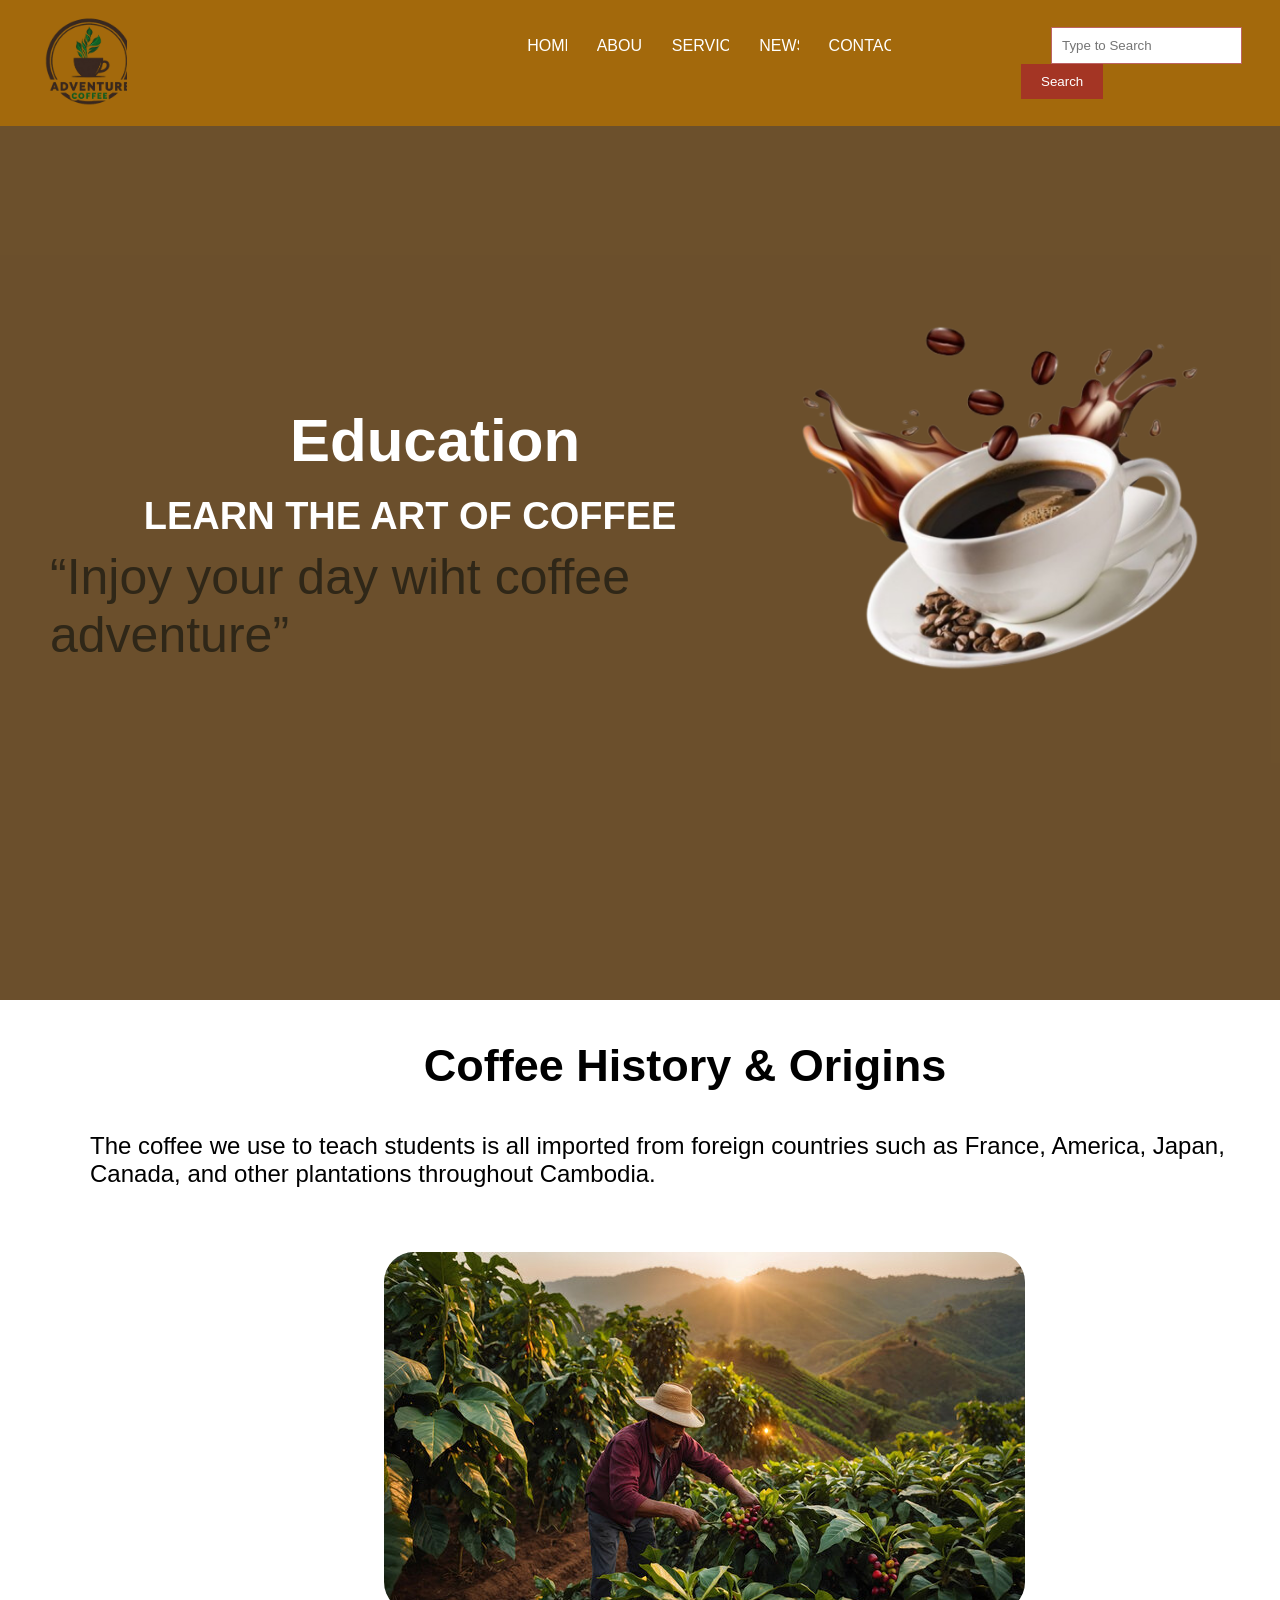
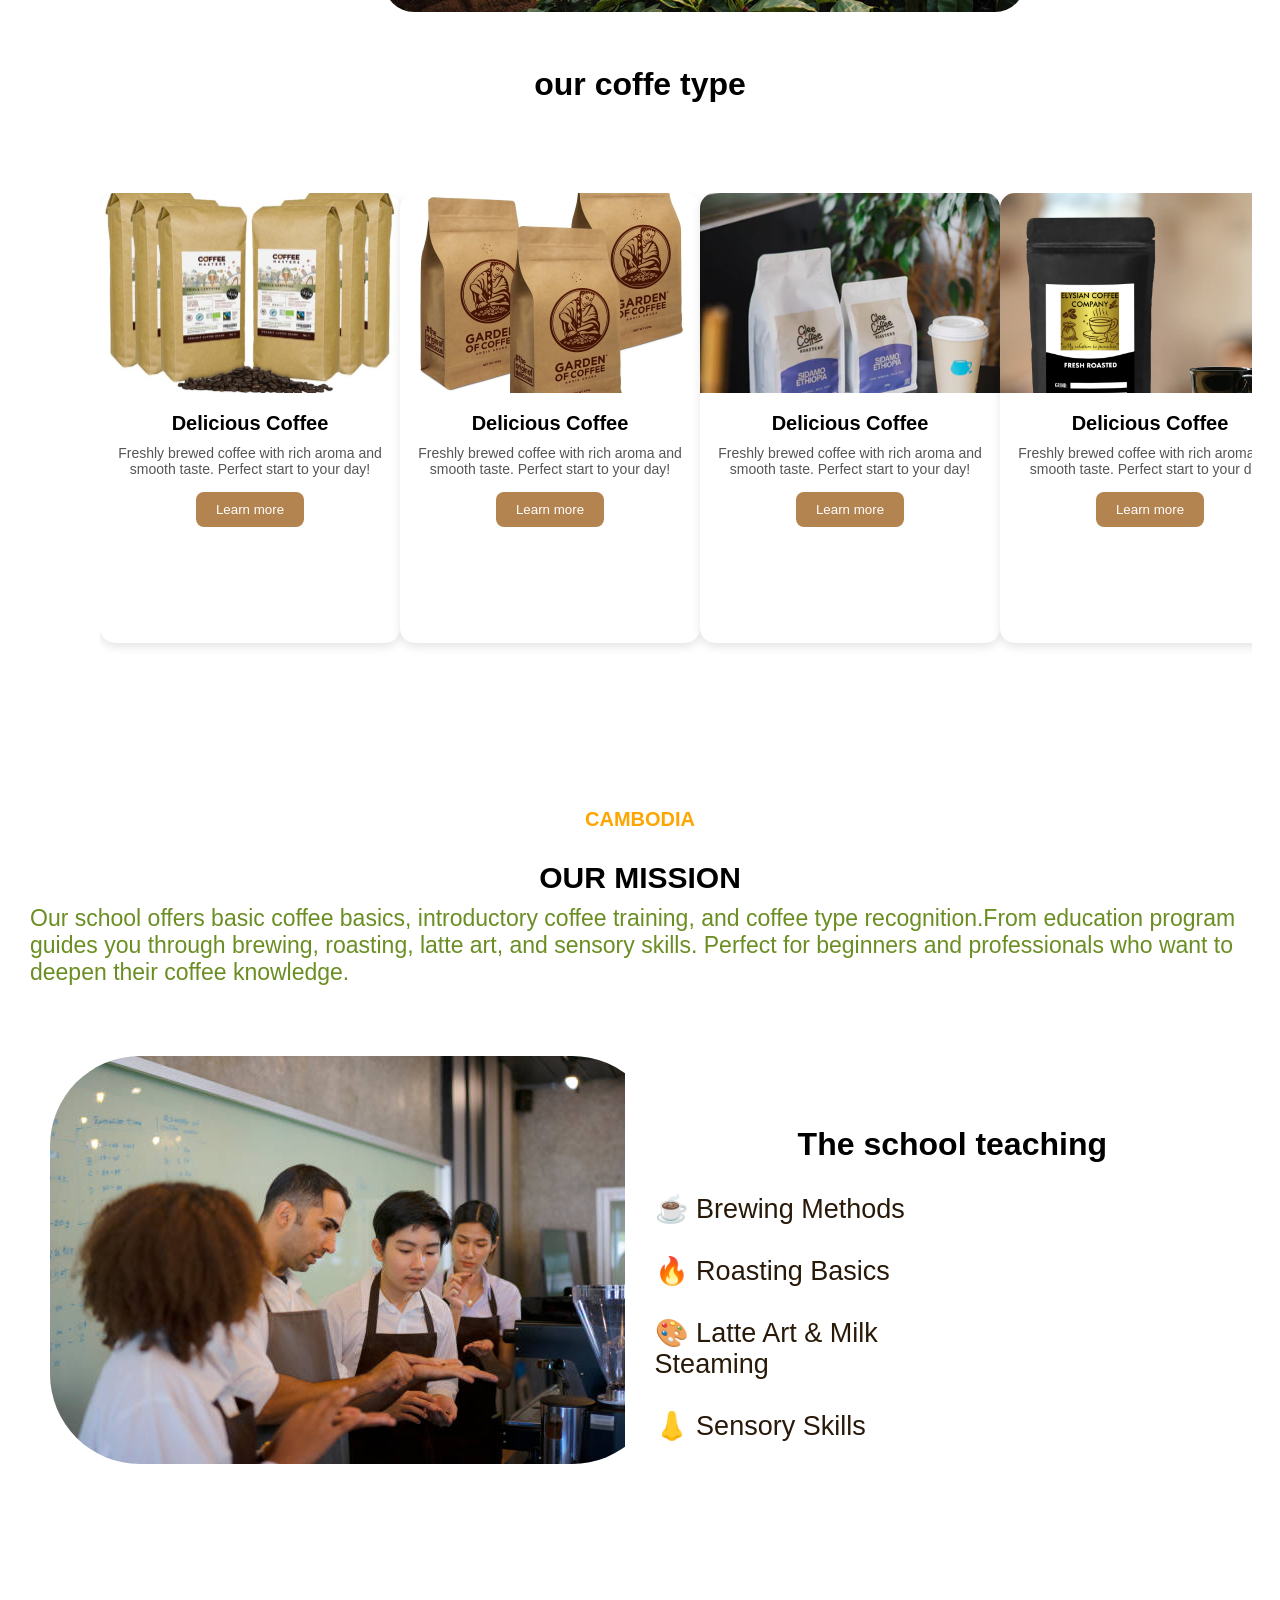
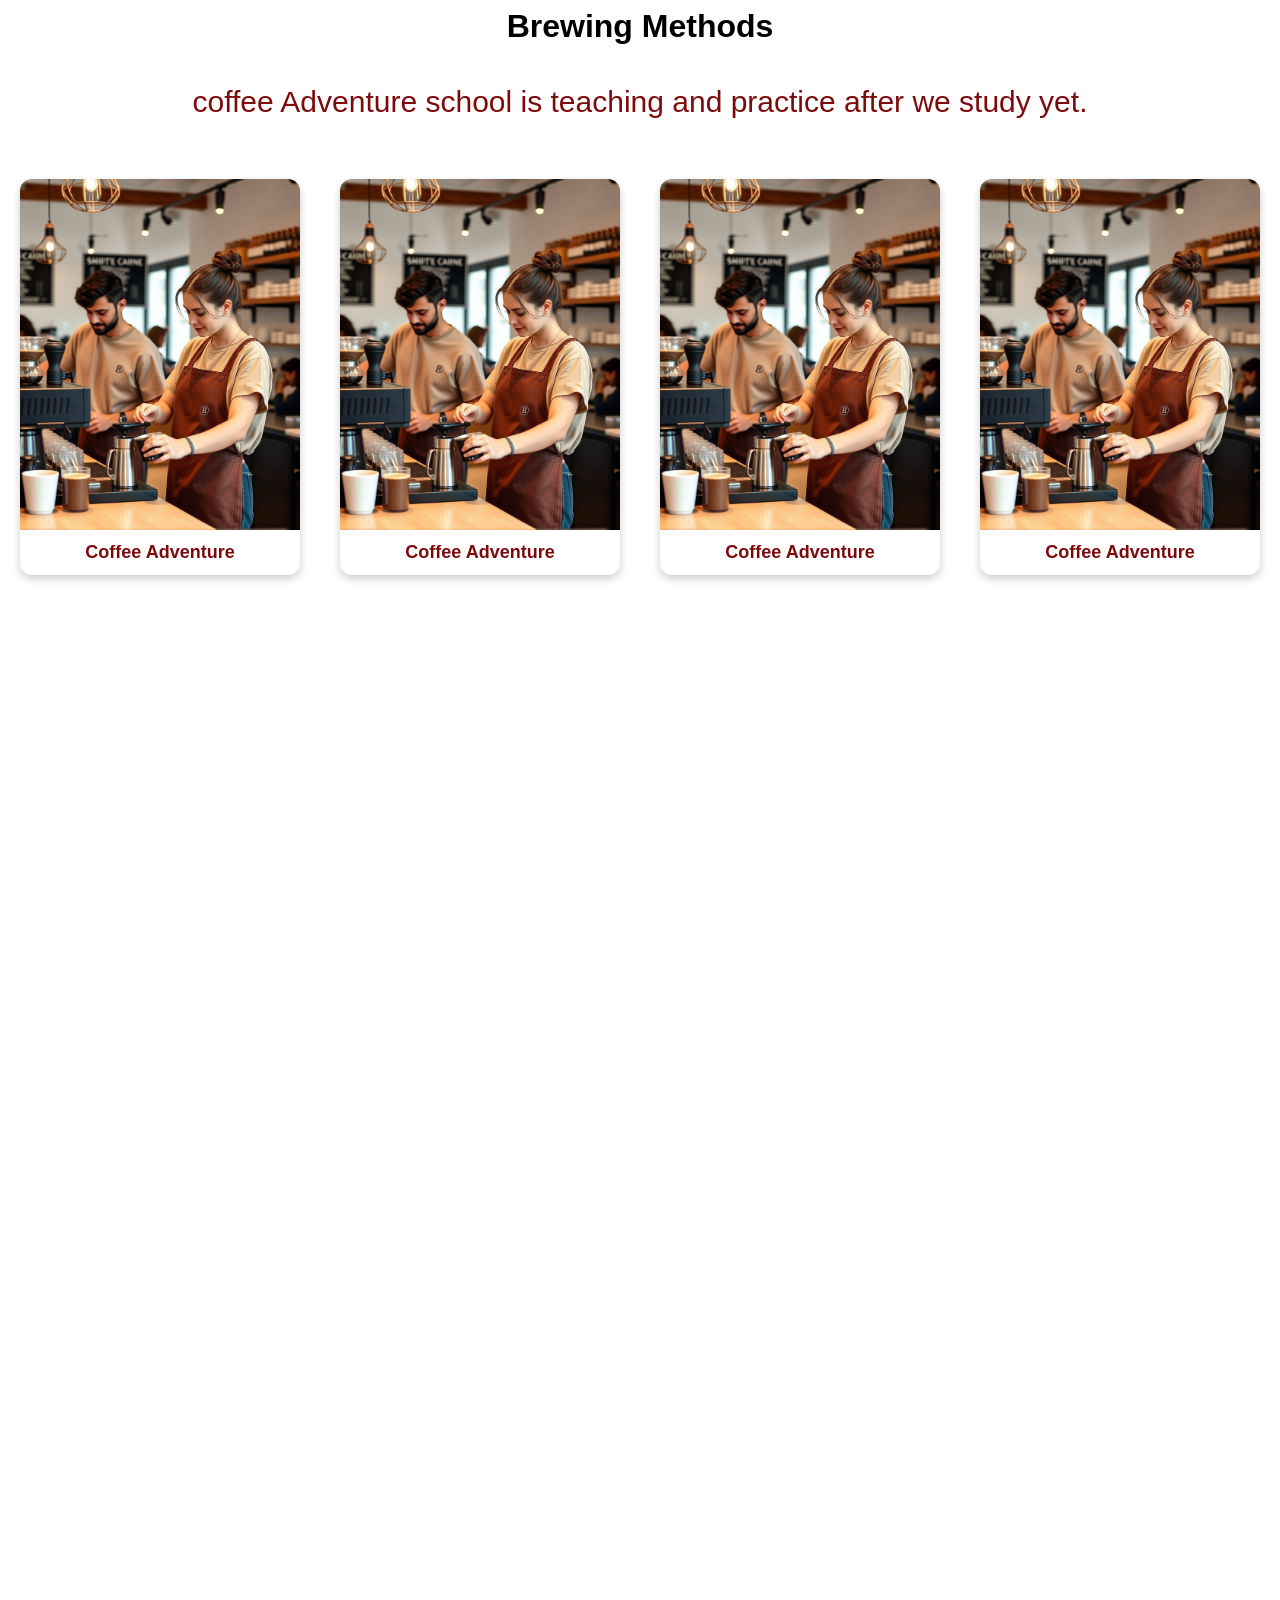
==== about.html @ 0725e634 "hello" ====
<!DOCTYPE html>
<html lang="en">

<head>
    <meta charset="UTF-8">
    <meta name="viewport" content="width=device-width, initial-scale=1.0">
    <title>About</title>
    <link rel="stylesheet" href="./css/about.css">
</head>

<body>
    <div class="head-container">
        <div class="head-one">
            <img src="./img/download (2).png" alt="TecLast Logo">
        </div>
        <div class="head-two">
            <div class="a">
                <a href="/index.html">HOME</a>
                <a href="/about.html">ABOUT</a>
                <a href="/service.html">SERVICE</a>
                <a href="/suport.html">NEWS</a>
                <a href="/about-us.html">CONTACT</a>

            </div>
            <div class="all">
                <div class="search">
                    <input type="text" placeholder="Type to Search">
                    <button>Search</button>
                </div>
            </div>
        </div>

        <div class="head-three">
            <i class='bx bx-search'></i>
        </div>
    </div>
    <div class="action-section">

        <div class="cation-text">
            <div class="text">

                <h1>Education</h1>
                <h2>Learn the Art of Coffee</h2>
            </div>
            <p>
                <q>Injoy your day wiht coffee adventure</q>
            </p>

        </div>
        <div class="img">
            <img src="./img/about.tmg/image.png" alt="Coffee Education">
        </div>
    </div>
    <div class="read">

        <div class="section">

            <div class="ttt">
                <h1>Coffee History & Origins</h1>

                <p>The coffee we use to teach students is all imported from foreign countries such as France, America,
                    Japan, Canada, and other plantations throughout Cambodia.</p>
            </div>

        </div>

        <div class="impact-bo">
            <img src="./img/about.tmg/image copy.png" alt="Salary">

        </div>
    </div>
    <div class="man">

        <h1> our coffe type</h1>
    </div>
    <div class="all-card">
        <div class="card">
            <img src="./img/about.tmg/image copy 4.png" alt="Coffee Cup">
            <h2>Delicious Coffee</h2>
            <p>Freshly brewed coffee with rich aroma and smooth taste. Perfect start to your day!</p>
            <button>Learn more</button>
        </div>
        <div class="card">
            <img src="./img/about.tmg/image copy 3.png" alt="Coffee Cup">
            <h2>Delicious Coffee</h2>
            <p>Freshly brewed coffee with rich aroma and smooth taste. Perfect start to your day!</p>
            <button>Learn more</button>
        </div>
        <div class="card">
            <img src="./img/about.tmg/image copy 5.png" alt="Coffee Cup">
            <h2>Delicious Coffee</h2>
            <p>Freshly brewed coffee with rich aroma and smooth taste. Perfect start to your day!</p>
            <button>Learn more</button>
        </div>
        <div class="card">
            <img src="./img/about.tmg/image copy 6.png" alt="Coffee Cup">
            <h2>Delicious Coffee</h2>
            <p>Freshly brewed coffee with rich aroma and smooth taste. Perfect start to your day!</p>
            <button>Learn more</button>
        </div>
    </div>

    <div class="education-text">

        <div class="control">

            <h4>Cambodia</h4>
            <h2> Our mission</h2>
            <p>
                Our school offers basic coffee basics, introductory coffee training, and coffee type recognition.From
                education program guides you through
                brewing, roasting, latte art, and sensory skills. Perfect for beginners
                and professionals who want to deepen their coffee knowledge.
            </p>
            <div class="all-text">
                <div class="control-pic">

                    <img src="./img/about.tmg/image copy 7.png" alt="">
                </div>
                <div class="text-lef">
                    <h1 style="color: black;">The school teaching</h1>
                    <div class="text-2">
                        <p>☕ Brewing Methods</p>
                        <p>🔥 Roasting Basics</p>
                        <p>🎨 Latte Art & Milk Steaming</p>
                        <p>👃 Sensory Skills</p>
                    </div>
                </div>

            </div>

        </div>
    </div>
    <div class="womean">

        <h1> Brewing Methods</h1>
        <p>coffee Adventure school is teaching and practice after we study yet.</p>
    </div>
    <div class="ct">

        <div class="no  ">
            <img src="/img/coffee.jpg" alt="Coffee">
            <div class="no-title">Coffee Adventure</div>
        </div>
        <div class="no  ">
            <img src="/img/coffee.jpg" alt="Coffee">
            <div class="no-title">Coffee Adventure</div>
        </div>
        <div class="no  ">
            <img src="/img/coffee.jpg" alt="Coffee">
            <div class="no-title">Coffee Adventure</div>
        </div>
        <div class="no  ">
            <img src="/img/coffee.jpg" alt="Coffee">
            <div class="no-title">Coffee Adventure</div>
        </div>
    </div>


</body>

</html>
---- css/about.css ----
* {
    margin: 0;
    padding: 0;
    font-family: Arial, Helvetica, sans-serif;
    overflow-x: hidden;
}


.search {
    /* display: flex;
    justify-content: flex-end; */
    margin-left: 100px;


}

.search input {
    padding: 10px;
    margin-left: 30px;
    border: 1px solid rgba(165, 42, 42, 0.726);
    /* outline: none; */

}

.search button {
    background: rgba(165, 42, 42, 0.815);
    border: none;
    padding: 10px 20px;
    cursor: pointer;
    color: white;

}


body {
    height: 600vh;
    color: #fff;
}

.head-container {
    background-color: rgba(168, 108, 10, 0.918);
    height: 14vh;
    width: 100%;
    display: flex;
    justify-content: space-between;
    align-items: center;
    flex-direction: row;
    position: fixed;
    z-index: 1;
}

.head-one img {
    height: 90px;
    margin-left: 40px;
}

.head-two {
    /* margin-right: 200px; */
    display: flex;
    justify-content: center;

}

.a {
    display: flex;
    justify-content: center;
    margin-top: 10px;
    margin-left: 400px;


}

.head-two a {
    text-decoration: none;
    margin-right: 30px;
    color: white;
    font-size: 16px;
    display: flex;

}

.action-section {
    display: flex;
    align-items: center;
    /* justify-content: space-between; */
    padding: 50px;
    /* gap: 10px; */
    background: #55350cdd;
    height: 100vh;
}



.cation-text h2 {
    /* color: wheat; */
    text-transform: uppercase;
    margin-bottom: 10px;
    font-size: 38px;


}

.cation-text p q {
    color: rgb(47, 39, 24);
    /* text-transform: uppercase; */
    margin-bottom: 10px;
    font-size: 25px;
    margin-top: 25px;
    font-style: initial;
    font-size: 50px;

}

.img img {
    width: 100%;
    /* height: 80%; */
    margin-right: 50%;
}

.text h1 {
    margin-bottom: 20px;
    margin-left: 50px;
    font-size: 40px;
    display: flex;
    justify-content: center;
    font-size: 60px;
    color: white;
}

.text h2 {
    display: flex;
    justify-content: center;

}

.section h1 {
    /* color: black; */
    margin-left: 590px;
    margin-top: 39px;

}

.ttt p {
    color: black;
    margin-top: 40px;
    font-size: 24px;
    margin-left: 90px;
}

.ttt h1 {
    background-color: bl;
    margin-top: 40px;
    font-size: 45px;
    margin-left: 90px;
}

.man h1 {
    /* color: black; */
    display: flex;
    justify-content: center;
    margin-top: 50px;

}

.all-card {
    font-family: Arial, sans-serif;
    width: 90%;
    display: grid;
    grid-template-columns: repeat(4, 1fr);
    height: 65vh;
    margin: 0;
    /* background-color: #281908; */
    margin-left: 100px;
    margin-top: 90px;
}

.card {
    background: #fff;
    width: 300px;
    height: 50vh;
    border-radius: 15px;
    box-shadow: 0 4px 10px rgba(0, 0, 0, 0.1);
    overflow: hidden;
    text-align: center;
    transition: 0.3s;


}

.card h2 {

    color: black;
}

.card:hover {
    transform: translateY(-5px);
    box-shadow: 0 8px 20px rgba(0, 0, 0, 0.2);
}

.card img {
    width: 100%;
    height: 200px;
    object-fit: cover;
}

.card h2 {
    margin: 15px 0 10px;
    font-size: 20px;
}

.card p {
    color: #555;
    padding: 0 15px 15px;
    font-size: 14px;
}

.card button {
    background: #b38350;
    color: white;
    border: none;
    padding: 10px 20px;
    margin-bottom: 20px;
    border-radius: 8px;
    cursor: pointer;

}

.card button:hover {
    background: #8a6238;
}

.impact-bo img {
    margin-left: 30%;
    margin-top: 5%;
    border-radius: 30px;

}

.impact-bo img:hover {
    transform: translateY(-2px);
    box-shadow: 0 8px 20px rgba(0, 0, 0, 0.2);

}

.education-text p {
    /* max-width: 500px; */
    color: olivedrab;
    font-size: 23px;
    margin-left: 30px;
}

.education-text h4 {
    color: orange;
    text-transform: uppercase;
    margin-bottom: 10px;
    display: flex;
    justify-content: center;
    font-size: 20px;
    margin-top: 30px;
}

.education-text h2 {
    color: black;
    text-transform: uppercase;
    margin-bottom: 10px;
    display: flex;
    justify-content: center;
    font-size: 30px;
    margin-top: 30px;
}

.text-2 p {
    color: #281908;
    font-size: 40px;

}

.plus h1 {
    color: black;
    display: flex;
    justify-content: center;
    padding: 40px;
}

.control-pic img {
    margin-left: 2%;
}

.text-main {
    font-size: 20px;
    color: #333;
    margin-left: 25px;
    padding: 2px;
    display: flex;
    justify-content: center;
    font-size: 23px;
}

.all-text {
    display: flex;
    justify-content: space-between;
    margin-top: 70px;

}

.text-2 p {
    margin-right: 20pc;
    margin-top: 30px;
    font-size: 27px;
}

.control-pic img {
    border-radius: 90px;
    margin-left: 50px;
}

/* #pic-card */
.ct{
    display: flex;
    justify-content: center;
    margin-top: 40px;
}



.womean,h1 {
    color: black;
    margin-top: 70px;
    display: flex;
    justify-content: center;

}
.womean {
    color: black;
    margin-top: 70px;
    display: flex;
    flex-direction: column;
    align-items: center;

}
.womean p {
    font-size: 30px;
    color: #7e0b0b;
    margin-top: 40px;
}

.no {
    width: 290px;
    border-radius: 12px;
    overflow: hidden;
    box-shadow: 0 4px 8px rgba(0, 0, 0, 0.2);
    text-align: center;
    background: #fff;
    margin: 20px;
}

.no img {
    width: 100%;
    height: auto;
    display: block;
}

.no-title {
    padding: 12px;
    font-size: 18px;
    font-weight: bold;
    color: #7e0b0b;
}
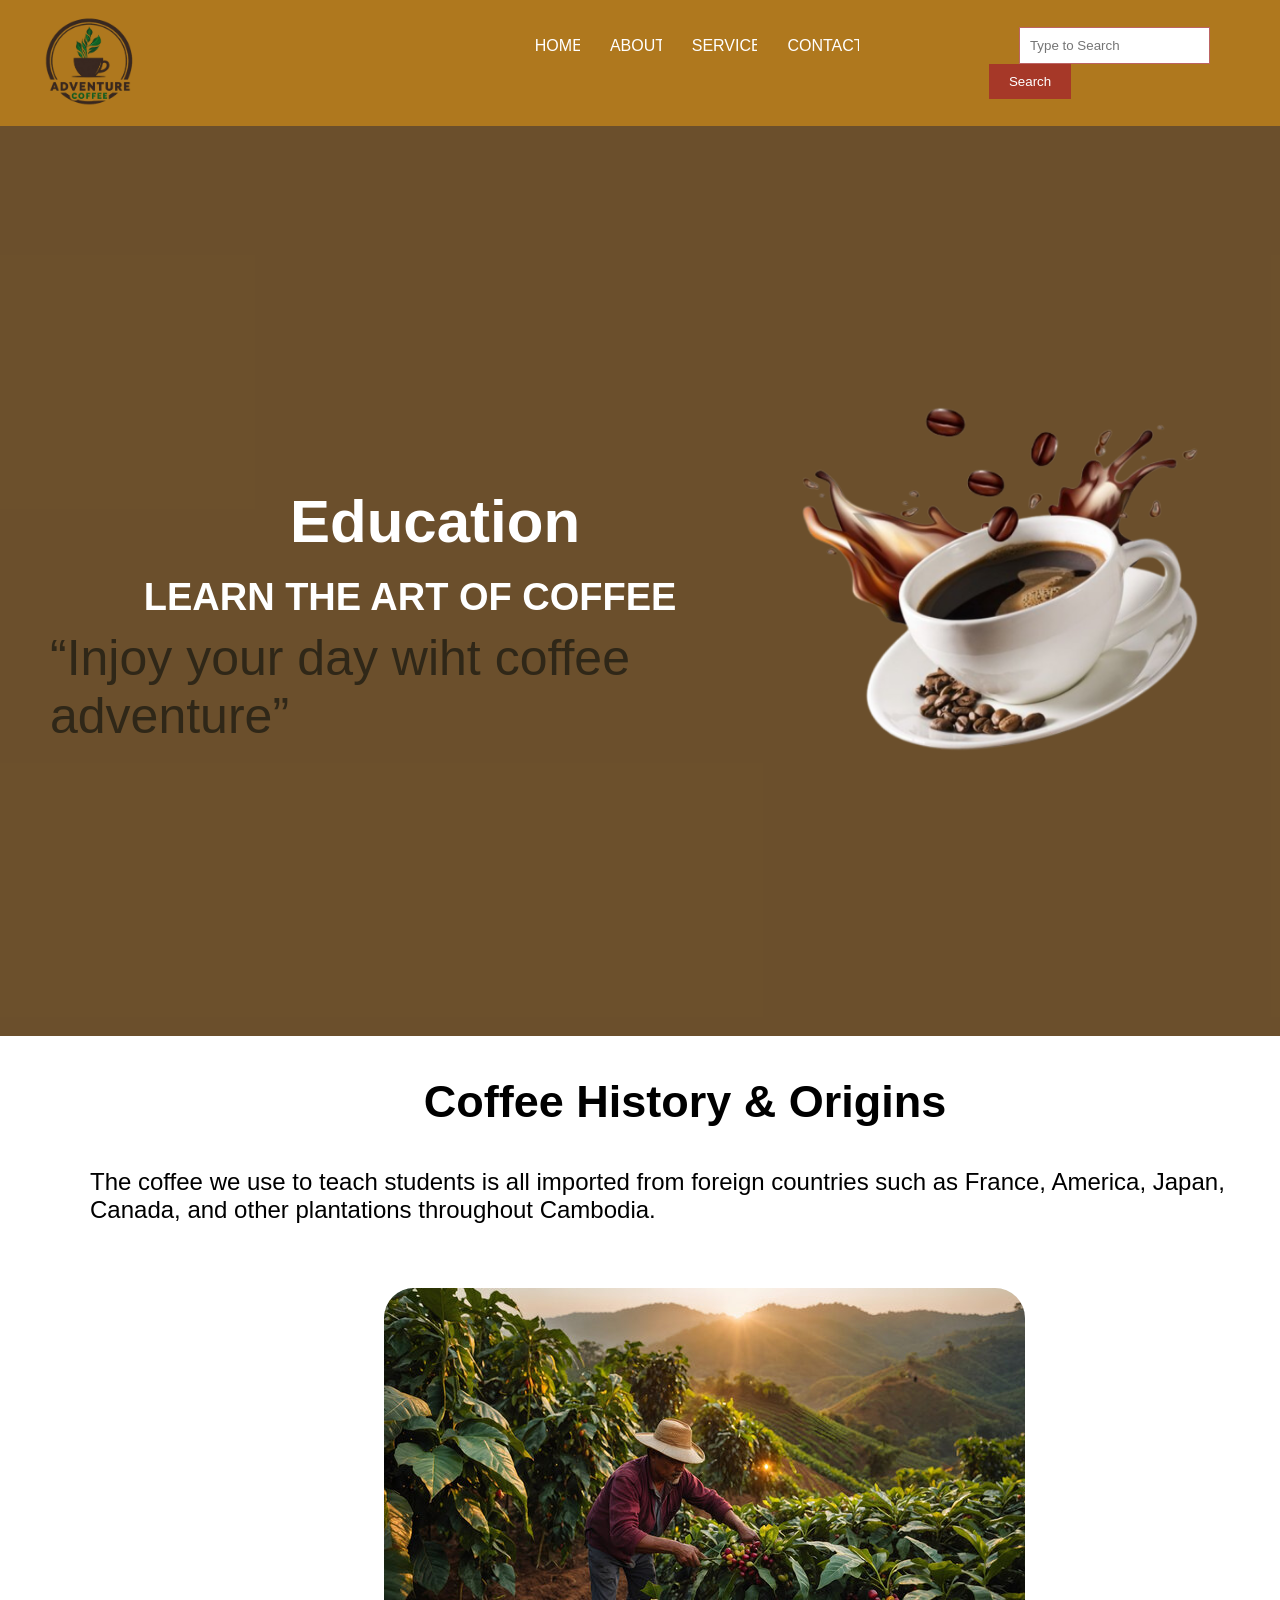
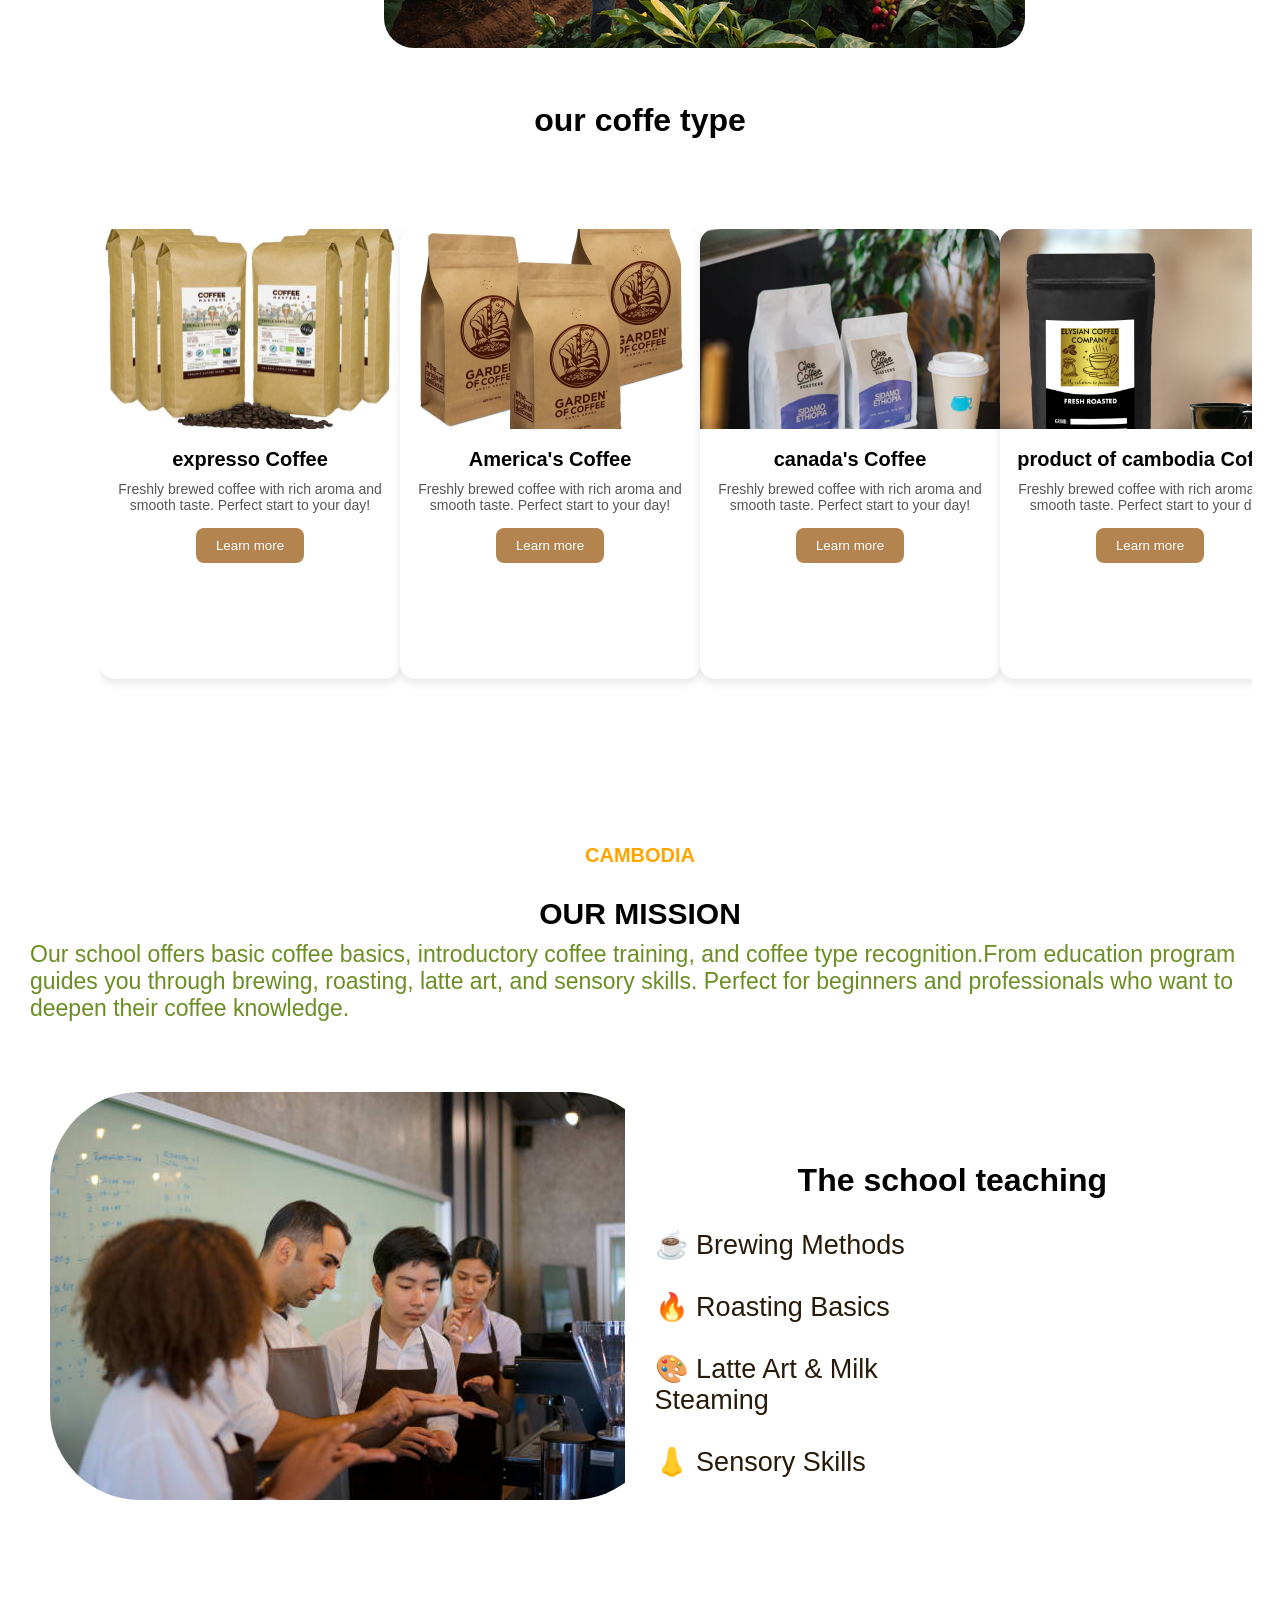
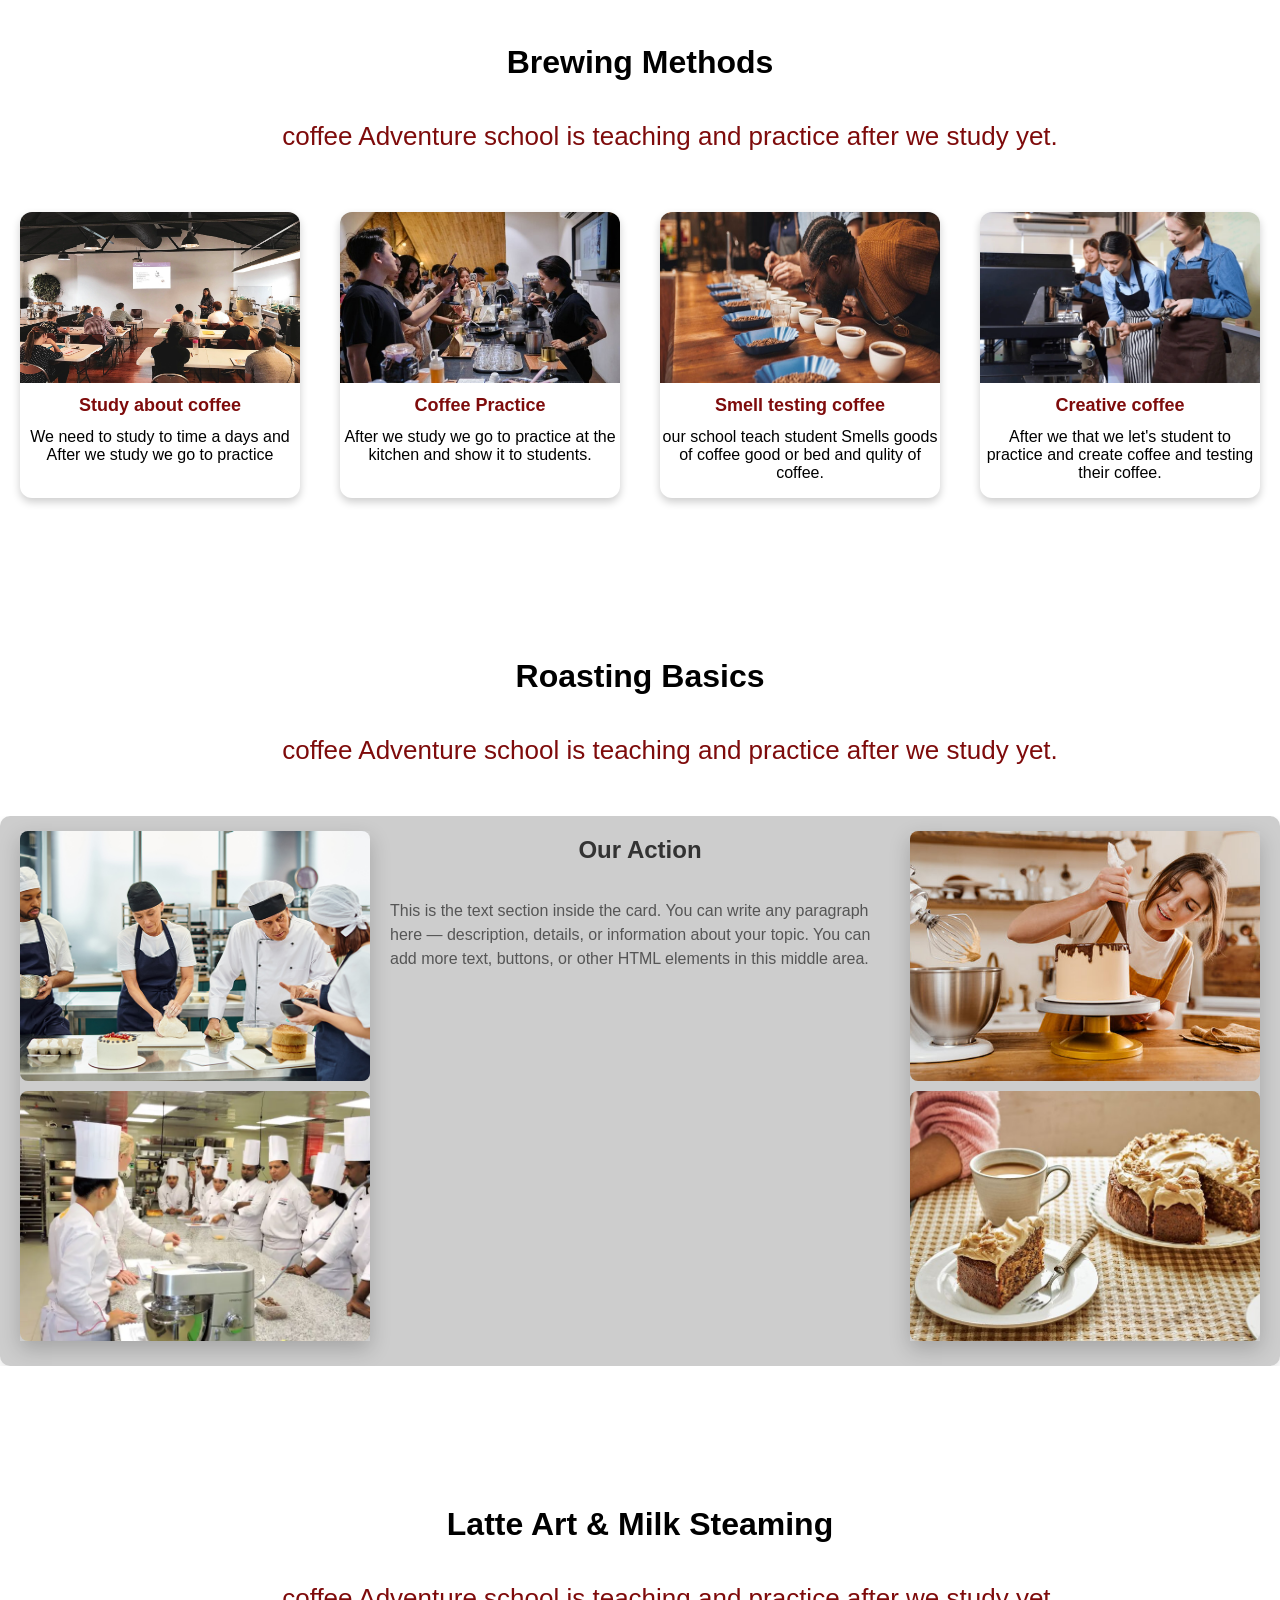
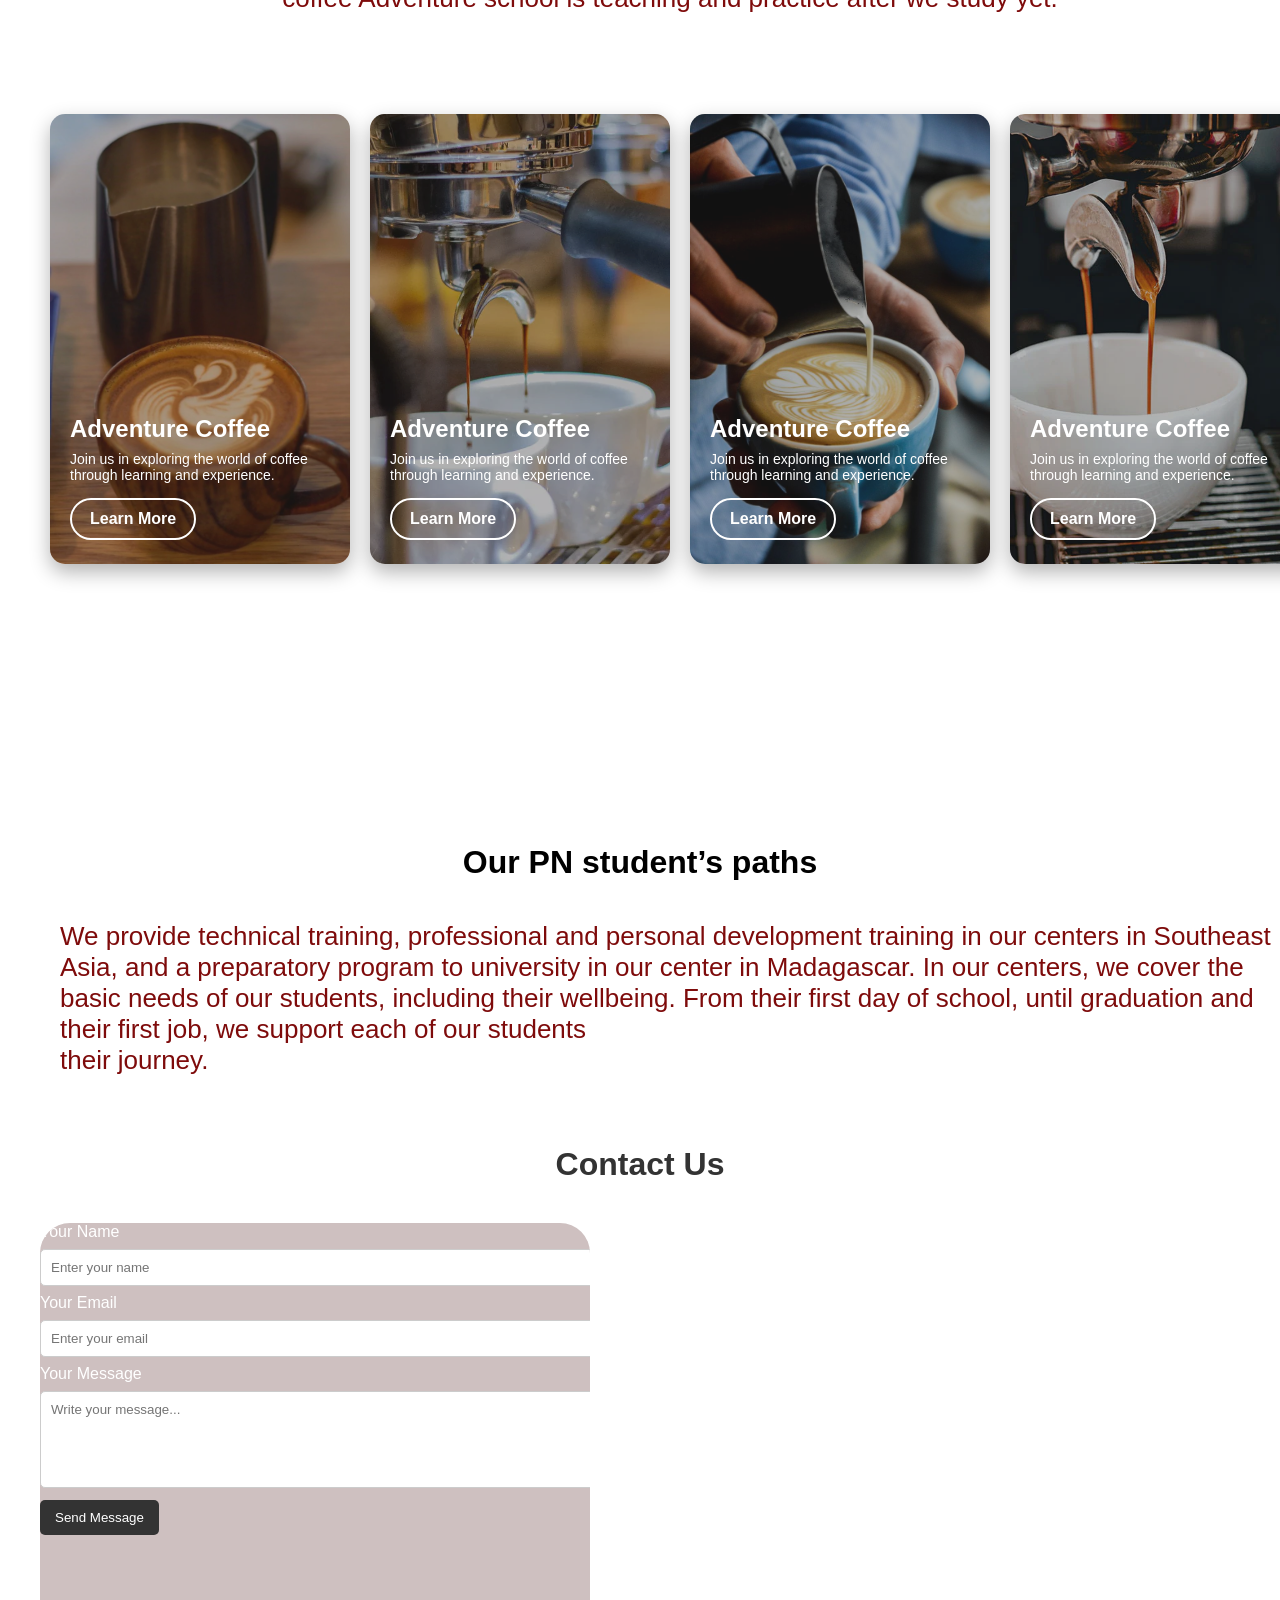
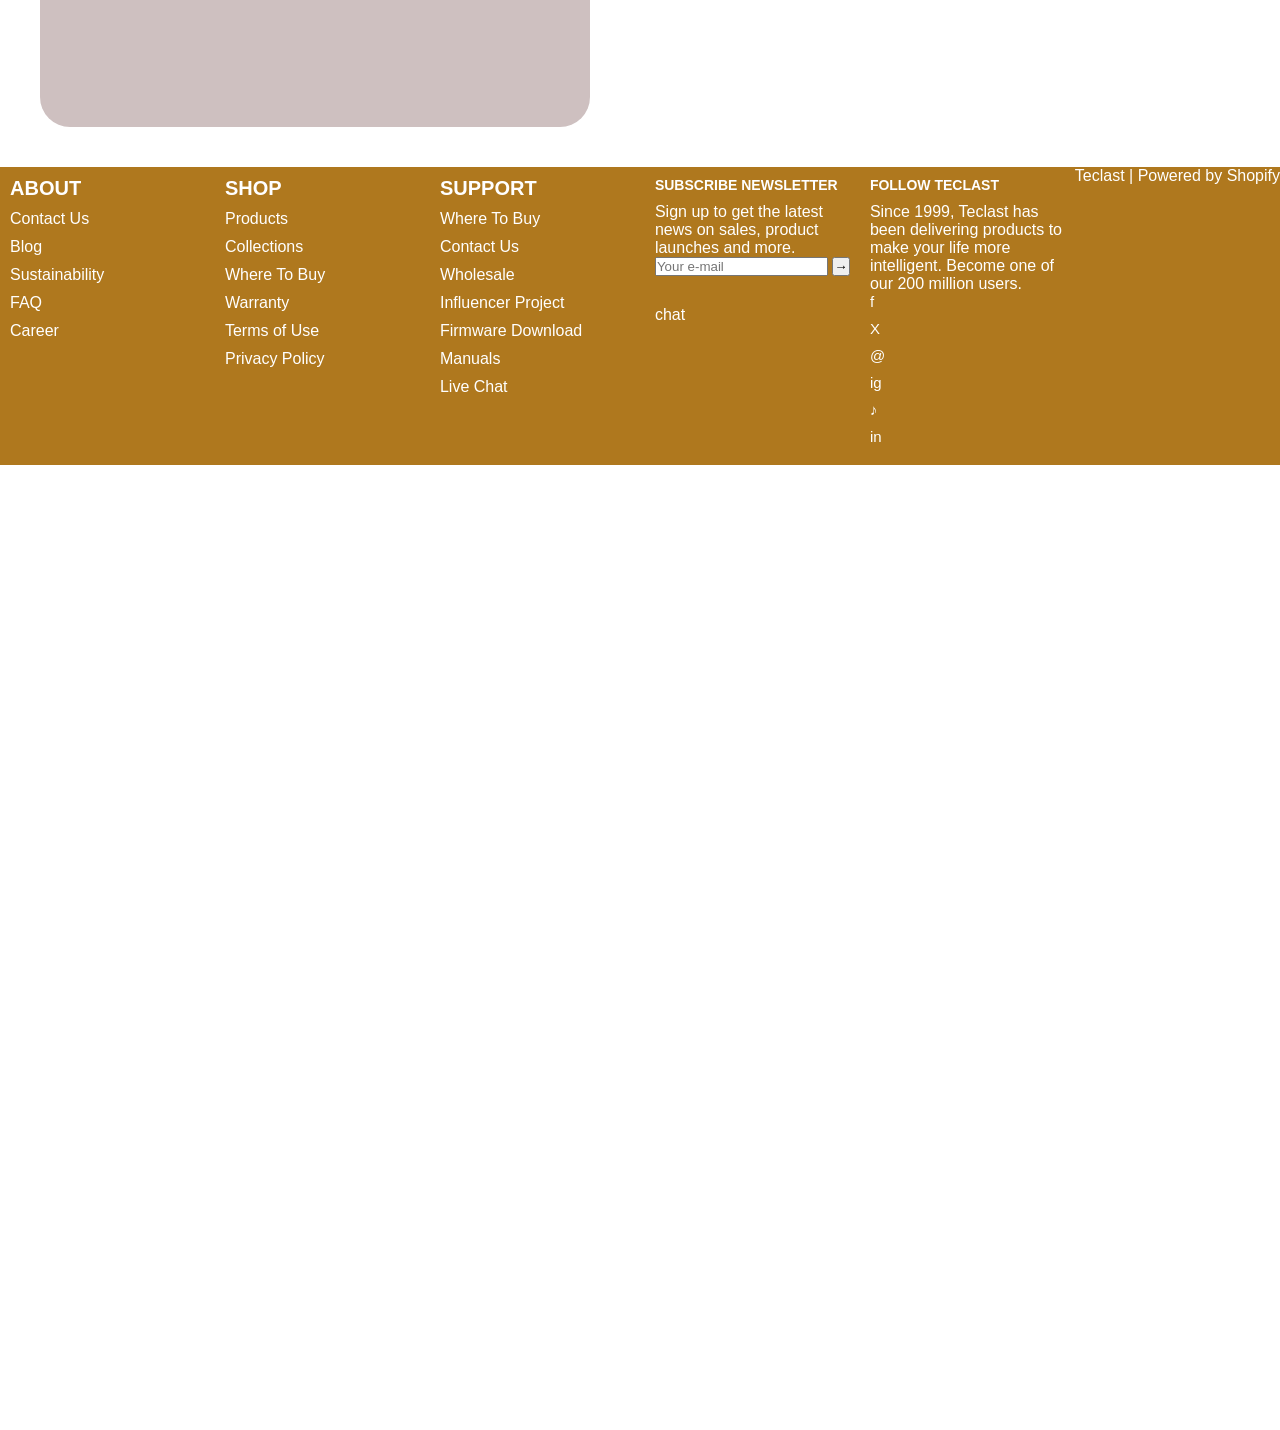
==== commit 76bba59c: "Hello" ====
--- a/about.html
+++ b/about.html
@@ -16,10 +16,9 @@
         <div class="head-two">
             <div class="a">
                 <a href="/index.html">HOME</a>
-                <a href="/about.html">ABOUT</a>
+                <a href="#">ABOUT</a>
                 <a href="/service.html">SERVICE</a>
-                <a href="/suport.html">NEWS</a>
-                <a href="/about-us.html">CONTACT</a>
+                <a href="/contact.html">CONTACT</a>
 
             </div>
             <div class="all">
@@ -56,7 +55,7 @@
         <div class="section">
 
             <div class="ttt">
-                <h1>Coffee History & Origins</h1>
+                <h1 >Coffee History & Origins</h1>
 
                 <p>The coffee we use to teach students is all imported from foreign countries such as France, America,
                     Japan, Canada, and other plantations throughout Cambodia.</p>
@@ -76,25 +75,25 @@
     <div class="all-card">
         <div class="card">
             <img src="./img/about.tmg/image copy 4.png" alt="Coffee Cup">
-            <h2>Delicious Coffee</h2>
+            <h2>expresso Coffee</h2>
             <p>Freshly brewed coffee with rich aroma and smooth taste. Perfect start to your day!</p>
             <button>Learn more</button>
         </div>
         <div class="card">
             <img src="./img/about.tmg/image copy 3.png" alt="Coffee Cup">
-            <h2>Delicious Coffee</h2>
+            <h2>America's Coffee</h2>
             <p>Freshly brewed coffee with rich aroma and smooth taste. Perfect start to your day!</p>
             <button>Learn more</button>
         </div>
         <div class="card">
             <img src="./img/about.tmg/image copy 5.png" alt="Coffee Cup">
-            <h2>Delicious Coffee</h2>
+            <h2>canada's Coffee</h2>
             <p>Freshly brewed coffee with rich aroma and smooth taste. Perfect start to your day!</p>
             <button>Learn more</button>
         </div>
         <div class="card">
             <img src="./img/about.tmg/image copy 6.png" alt="Coffee Cup">
-            <h2>Delicious Coffee</h2>
+            <h2>product of cambodia Coffee</h2>
             <p>Freshly brewed coffee with rich aroma and smooth taste. Perfect start to your day!</p>
             <button>Learn more</button>
         </div>
@@ -139,22 +138,203 @@
     <div class="ct">
 
         <div class="no  ">
-            <img src="/img/coffee.jpg" alt="Coffee">
-            <div class="no-title">Coffee Adventure</div>
+            <img src="/img/about.tmg/image copy 8.png" alt="Coffee">
+            <div class="no-title">Study about coffee</div>
+            <p>We need to study to time a days and After we study we go to practice</p>
         </div>
         <div class="no  ">
-            <img src="/img/coffee.jpg" alt="Coffee">
-            <div class="no-title">Coffee Adventure</div>
+            <img src="/img/about.tmg/image copy 9.png" alt="Coffee">
+            <div class="no-title">Coffee Practice</div>
+            <p>After we study we go to practice at the kitchen and show it to students.</p>
         </div>
         <div class="no  ">
-            <img src="/img/coffee.jpg" alt="Coffee">
-            <div class="no-title">Coffee Adventure</div>
+            <img src="/img/about.tmg/image copy 10.png" alt="Coffee">
+            <div class="no-title">Smell testing coffee</div>
+            <p>our school teach student Smells goods of coffee good or bed and qulity of coffee.</p>
         </div>
         <div class="no  ">
-            <img src="/img/coffee.jpg" alt="Coffee">
-            <div class="no-title">Coffee Adventure</div>
-        </div>
-    </div>
+            <img src="/img/about.tmg/image copy 11.png" alt="Coffee">
+            <div class="no-title">Creative coffee</div>
+            <p>After we that we let's student to practice and create coffee and testing their coffee.</p>
+        </div>
+    </div>
+    <div class="womean">
+
+        <h1> Roasting Basics</h1>
+        <p>coffee Adventure school is teaching and practice after we study yet.</p>
+    </div>
+    <div class="card-cake">
+
+        <div class="cake">
+            <!-- Left images -->
+            <div class="side">
+                <img src="./img/about.tmg/image copy 12.png" alt="Left top">
+                <img src="./img/about.tmg/image copy 13.png" alt="Left bottom">
+            </div>
+
+            <!-- Center text -->
+            <div class="content">
+
+                <h2>Our Action</h2>
+                <p>
+                    This is the text section inside the card. You can write any paragraph here — description, details,
+                    or information about your topic. You can add more text, buttons, or other HTML elements in this
+                    middle area.
+                </p>
+            </div>
+
+            <!-- Right images -->
+            <div class="side">
+                <img src="./img/about.tmg/image copy 14.png" alt="Right top">
+                <img src="./img/about.tmg/image copy 15.png" alt="Right bottom">
+            </div>
+        </div>
+    </div>
+    <div class="womean">
+
+        <h1> Latte Art & Milk Steaming</h1>
+        <p>coffee Adventure school is teaching and practice after we study yet.</p>
+    </div>
+    <div class="spacail">
+
+        <div class="card1">
+            <img src="./img/about.tmg/image copy 16.png" alt="Transparent Card Image">
+            <div class="overlay"></div>
+            <div class="card2">
+                <h2>Adventure Coffee</h2>
+                <p>Join us in exploring the world of coffee through learning and experience.</p>
+                <a href="#" class="btn">Learn More</a>
+            </div>
+        </div>
+        <div class="card1">
+            <img src="./img/about.tmg/image copy 19.png" alt="Transparent Card Image">
+            <div class="overlay"></div>
+            <div class="card2">
+                <h2>Adventure Coffee</h2>
+                <p>Join us in exploring the world of coffee through learning and experience.</p>
+                <a href="#" class="btn">Learn More</a>
+            </div>
+        </div>
+        <div class="card1">
+            <img src="./img/about.tmg/image copy 17.png" alt="Transparent Card Image">
+            <div class="overlay"></div>
+            <div class="card2">
+                <h2>Adventure Coffee</h2>
+                <p>Join us in exploring the world of coffee through learning and experience.</p>
+                <a href="#" class="btn">Learn More</a>
+            </div>
+        </div>
+        <div class="card1">
+            <img src="./img/about.tmg/image copy 18.png" alt="Transparent Card Image">
+            <div class="overlay"></div>
+            <div class="card2">
+                <h2>Adventure Coffee</h2>
+                <p>Join us in exploring the world of coffee through learning and experience.</p>
+                <a href="#" class="btn">Learn More</a>
+            </div>
+        </div>
+    </div>
+
+    <div class="womean">
+
+        <h1> Our PN student’s paths</h1>
+        <p>We provide technical training, professional and personal development training in our centers in Southeast
+            Asia, and a preparatory program to university in our center in Madagascar. In our centers, we cover the
+            basic needs of our students, including their wellbeing.
+            From their first day of school, until graduation and their first job, we support each of our students
+             <br>their journey.</p>
+    </div>
+    <div class="contact">
+
+            <h1>Contact Us</h1>
+            <div class="contact-container">
+
+                <!-- Contact Form -->
+                <form>
+                    <label for="name">Your Name</label>
+                    <input type="text" id="name" placeholder="Enter your name" required>
+
+                    <label for="email">Your Email</label>
+                    <input type="email" id="email" placeholder="Enter your email" required>
+
+                    <label for="message">Your Message</label>
+                    <textarea id="message" rows="5" placeholder="Write your message..." required></textarea>
+
+                    <button type="submit">Send Message</button>
+                    
+                </form>
+                <div class="map">
+                        <iframe
+                            src="https://www.google.com/maps/embed?pb=!1m18!1m12!1m3!1d3902.599874508468!2d104.88853591533453!3d11.556373091787085!2m3!1f0!2f0!3f0!3m2!1i1024!2i768!4f13.1!3m3!1m2!1s0x3109513ffbbf69ad%3A0x3b9b1f0c33e60e61!2sPhnom%20Penh%2C%20Cambodia!5e0!3m2!1sen!2skh!4v1696000000000!5m2!1sen!2skh"
+                            allowfullscreen="" loading="lazy">
+                        </iframe>
+                    </div>
+
+                <!-- Google Map -->
+
+            </div>
+        </div>
+        
+
+        <!-- Footer -->
+        <footer class="footer">
+            <div class="footer-column">
+                <h3 style="font-size: 20px;">ABOUT</h3>
+                <a href="#" style="font-size: 16px;">Contact Us</a>
+                <a href="#" style="font-size: 16px;">Blog</a>
+                <a href="#" style="font-size: 16px;">Sustainability</a>
+                <a href="#" style="font-size: 16px;">FAQ</a>
+                <a href="#" style="font-size: 16px;">Career</a>
+            </div>
+            <div class="footer-column">
+                <h3 style="font-size: 20px;">SHOP</h3>
+                <a href="#" style="font-size: 16px;">Products</a>
+                <a href="#" style="font-size: 16px;">Collections</a>
+                <a href="#" style="font-size: 16px;">Where To Buy</a>
+                <a href="#" style="font-size: 16px;">Warranty</a>
+                <a href="#" style="font-size: 16px;">Terms of Use</a>
+                <a href="#" style="font-size: 16px;">Privacy Policy</a>
+            </div>
+            <div class="footer-column">
+                <h3 style="font-size: 20px;">SUPPORT</h3>
+                <a href="#" style="font-size: 16px;">Where To Buy</a>
+                <a href="#" style="font-size: 16px;">Contact Us</a>
+                <a href="#" style="font-size: 16px;">Wholesale</a>
+                <a href="#" style="font-size: 16px;">Influencer Project</a>
+                <a href="#" style="font-size: 16px;">Firmware Download</a>
+                <a href="#" style="font-size: 16px;">Manuals</a>
+                <a href="#" style="font-size: 16px;">Live Chat</a>
+            </div>
+            <div class="footer-column newsletter">
+                <h3>SUBSCRIBE NEWSLETTER</h3>
+                <p>Sign up to get the latest news on sales, product launches and more.</p>
+                <input type="email" placeholder="Your e-mail">
+                <button>→</button>
+                <div class="chat-button" style="margin-top: 30px;">chat</div>
+            </div>
+            <div class="footer-column">
+                <h3>FOLLOW TECLAST</h3>
+                <p>Since 1999, Teclast has been delivering products to make your life more intelligent. Become one of
+                    our
+                    200 million users.</p>
+                <div class="social-icons">
+                    <a href="#">f</a>
+                    <a href="#">X</a>
+                    <a href="#">@</a>
+                    <a href="#">ig</a>
+                </div>
+                <div class="social-icons">
+                    <a href="#">♪</a>
+                    <a href="#">in</a>
+                </div>
+            </div>
+            <div class="powered-by">Teclast | Powered by Shopify</div>
+        </footer>
+
+    </div>
+
+
+
 
 
 </body>
--- a/css/about.css
+++ b/css/about.css
@@ -33,7 +33,7 @@
 
 
 body {
-    height: 600vh;
+    height: 870vh;
     color: #fff;
 }
 
@@ -45,8 +45,7 @@
     justify-content: space-between;
     align-items: center;
     flex-direction: row;
-    position: fixed;
-    z-index: 1;
+ 
 }
 
 .head-one img {
@@ -86,7 +85,7 @@
     padding: 50px;
     /* gap: 10px; */
     background: #55350cdd;
-    height: 100vh;
+    height: 90vh;
 }
 
 
@@ -96,7 +95,6 @@
     text-transform: uppercase;
     margin-bottom: 10px;
     font-size: 38px;
-
 
 }
 
@@ -315,7 +313,7 @@
 }
 
 /* #pic-card */
-.ct{
+.ct {
     display: flex;
     justify-content: center;
     margin-top: 40px;
@@ -323,13 +321,15 @@
 
 
 
-.womean,h1 {
+.womean,
+h1 {
     color: black;
     margin-top: 70px;
     display: flex;
     justify-content: center;
 
 }
+
 .womean {
     color: black;
     margin-top: 70px;
@@ -338,10 +338,12 @@
     align-items: center;
 
 }
+
 .womean p {
-    font-size: 30px;
+    font-size:26px;
     color: #7e0b0b;
     margin-top: 40px;
+    margin-left: 60px;
 }
 
 .no {
@@ -365,4 +367,252 @@
     font-size: 18px;
     font-weight: bold;
     color: #7e0b0b;
+}
+
+.no img {
+    height: 60%;
+}
+
+.no p {
+    color: black;
+}
+
+.card-cake {
+    display: flex;
+    justify-content: center;
+    margin-top: 50px;
+}
+
+.cake {
+    display: flex;
+    background-color: rgba(128, 128, 128, 0.393);
+    border-radius: 10px;
+    box-shadow: 0 4px 10px rgba(0, 0, 0, 0.1);
+    /* width: 900px; */
+    padding: 20px;
+
+}
+
+
+/* Left and right sides with 2 vertical images */
+.side {
+    display: flex;
+    flex-direction: column;
+    gap: 10px;
+}
+
+.side img {
+    width: 350px;
+    height: 250px;
+    object-fit: cover;
+    border-radius: 8px;
+}
+
+.side,
+img:hover {
+    transform: translateY(-5px);
+    box-shadow: 0 8px 20px rgba(0, 0, 0, 0.2);
+}
+
+
+/* Middle text area */
+.content {
+    flex: 1;
+    padding: 0 20px;
+}
+
+.content h2 {
+    margin-top: 0;
+    color: #333;
+    display: flex;
+    justify-content: center;
+
+}
+
+.content p {
+    color: #555;
+    line-height: 1.5;
+    margin-top: 7%;
+
+}
+
+
+
+
+.spacail{
+ height: 60vh;
+ width: 100%;
+ display: grid;
+ grid-template-columns: 1fr 1fr 1fr 1fr;
+ padding: 50px;
+ margin-top: 50px;
+}
+.card1 {
+    position: relative;
+    width: 300px;
+    height: 450px;
+    border-radius: 15px;
+    overflow: hidden;
+    box-shadow: 0 8px 20px rgba(0, 0, 0, 0.3);
+}
+
+.card1 img {
+    width: 100%;
+    height: 100%;
+    object-fit: cover;
+    opacity: 0.9;
+    /* make the image slightly transparent */
+    transition: transform 0.3s ease;
+}
+
+.card1:hover img {
+    transform: scale(1.05);
+}
+
+/* Text directly on the image */
+.card2 {
+    position: absolute;
+    bottom: 20px;
+    left: 20px;
+    color: white;
+    z-index: 2;
+}
+
+.card2 h2 {
+    margin: 0;
+    font-size: 24px;
+}
+
+.card2 p {
+    margin: 8px 0 15px;
+    font-size: 14px;
+    max-width: 250px;
+}
+
+.btn {
+    display: inline-block;
+    padding: 10px 18px;
+    border: 2px solid white;
+    color: white;
+    text-decoration: none;
+    border-radius: 25px;
+    font-weight: bold;
+    transition: 0.3s;
+}
+
+.btn:hover {
+    background: white;
+    color: black;
+}
+
+/* Optional: dark overlay for better text contrast */
+.overlay {
+    position: absolute;
+    top: 0;
+    left: 0;
+    width: 100%;
+    height: 100%;
+    background: rgba(0, 0, 0, 0.3);
+    z-index: 1;
+}
+.contact {
+    background:white;
+    /* padding: 40px 20px; */
+    text-align: center;
+}
+
+.contact h1 {
+    margin-bottom: 40px;
+    color: #333;
+    
+}
+
+.contact-container {
+    display: flex;
+    flex-wrap: wrap;
+    justify-content: center;
+    gap: 80px;
+    /* max-width: 1000px; */
+    margin: auto;
+}
+
+/* Contact Form */
+.contact form {
+    flex: 1;
+    min-width: 380px;
+    max-width: 550px;
+    text-align: left;
+    background: #cec0c0;
+    border-radius: 30px;
+    margin-left: 40px;
+
+}
+
+.contact input,
+.contact textarea {
+    width: 100%;
+    padding: 10px;
+    margin: 8px 0;
+    border: 1px solid #ccc;
+    border-radius: 5px;
+}
+
+.contact button {
+    background: #333;
+    color: #fff;
+    padding: 10px 15px;
+    border: none;
+    border-radius: 5px;
+    cursor: pointer;
+}
+
+.contact button:hover {
+    background: #555;
+}
+
+/* Map */
+.map {
+    flex: 1;
+    min-width: 280px;
+    /* max-width: 450px; */
+}
+
+.map iframe {
+    width: 100%;
+    height: 500px;
+    border: none;
+    border-radius: 9px;
+}
+
+.footer {
+    background-color: rgba(168, 108, 10, 0.918);
+    color: #fff;
+    margin-top: 40px;
+    display: flex;
+    justify-content: space-around;
+    flex-wrap: wrap;
+    font-family: Arial, sans-serif;
+}
+
+.footer-column {
+    flex: 1;
+    min-width: 150px;
+    margin: 10px;
+}
+
+.footer-column h3 {
+    font-size: 14px;
+    margin-bottom: 10px;
+}
+
+.footer-column a {
+    display: block;
+    color: #fff;
+    text-decoration: none;
+    font-size: 15px;
+    margin-bottom: 10px;
+}
+
+.footer-column a:hover {
+    color: #a6583c;
 }
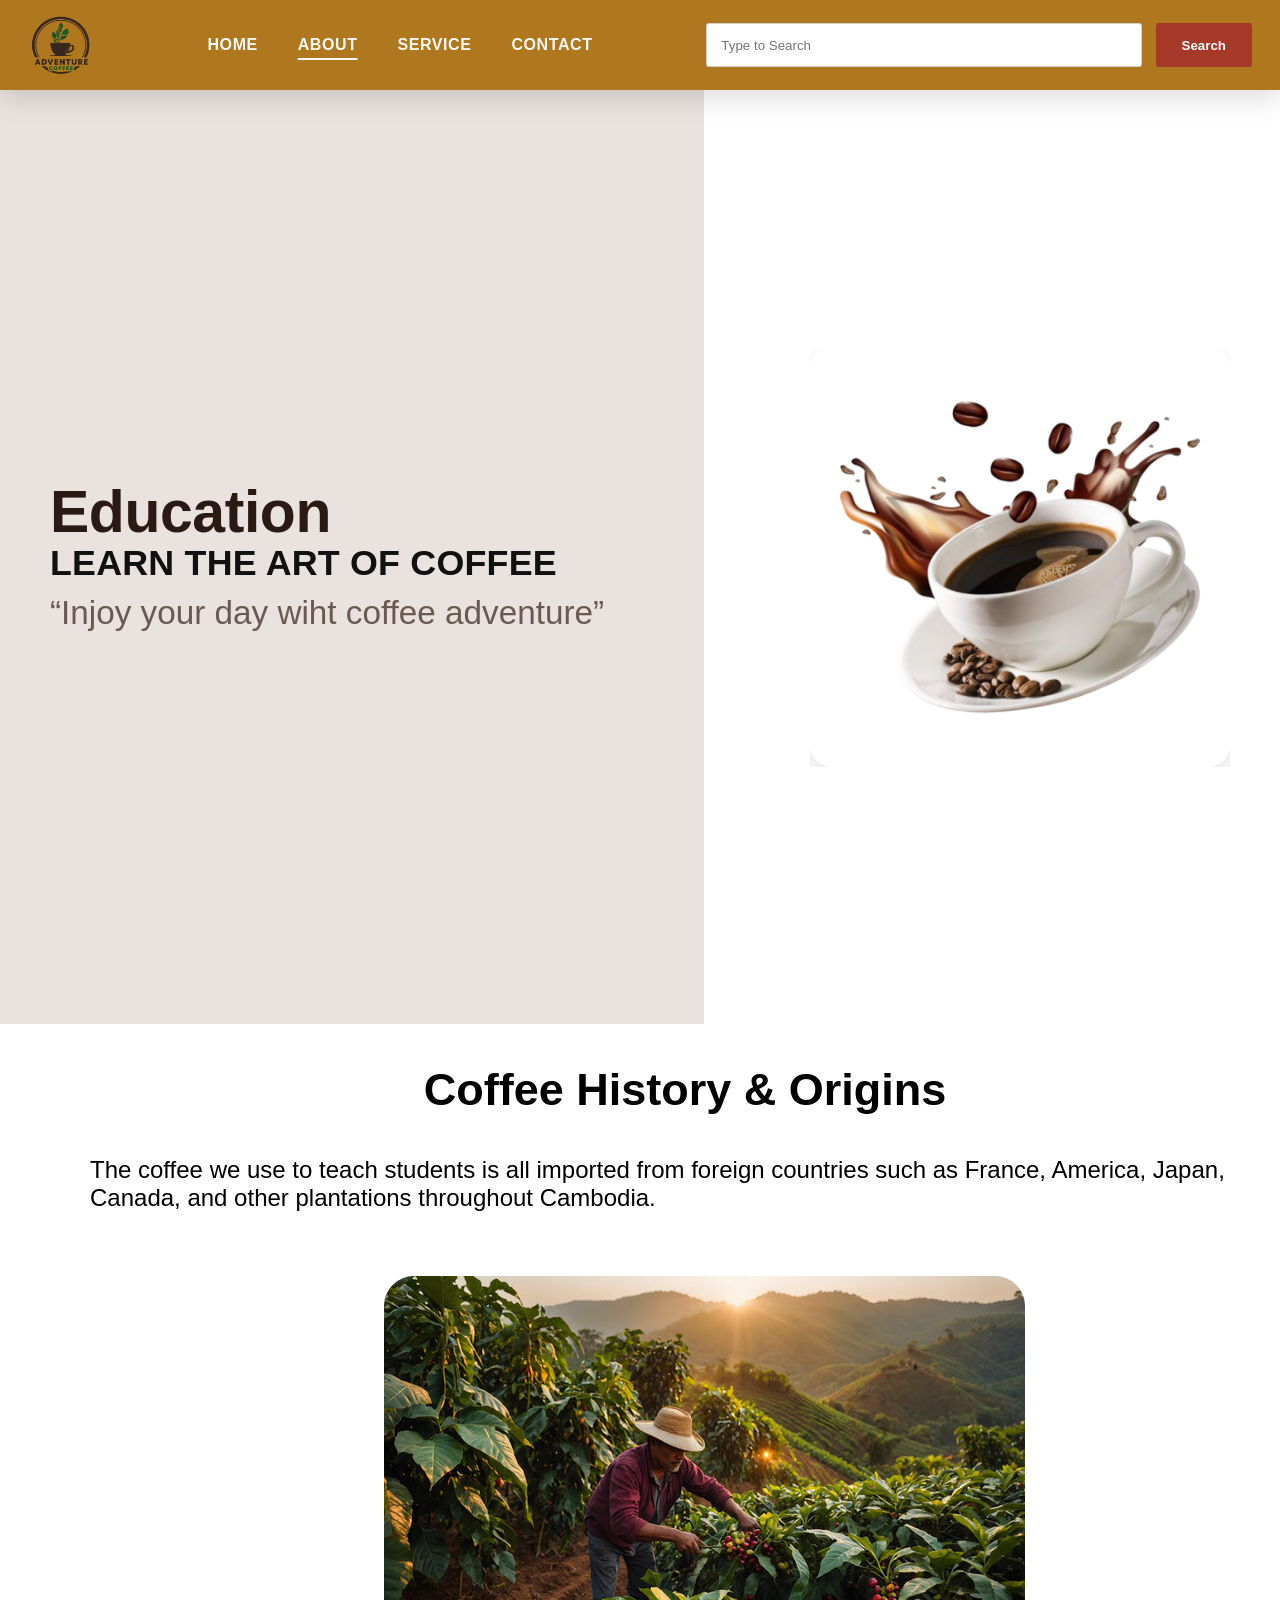
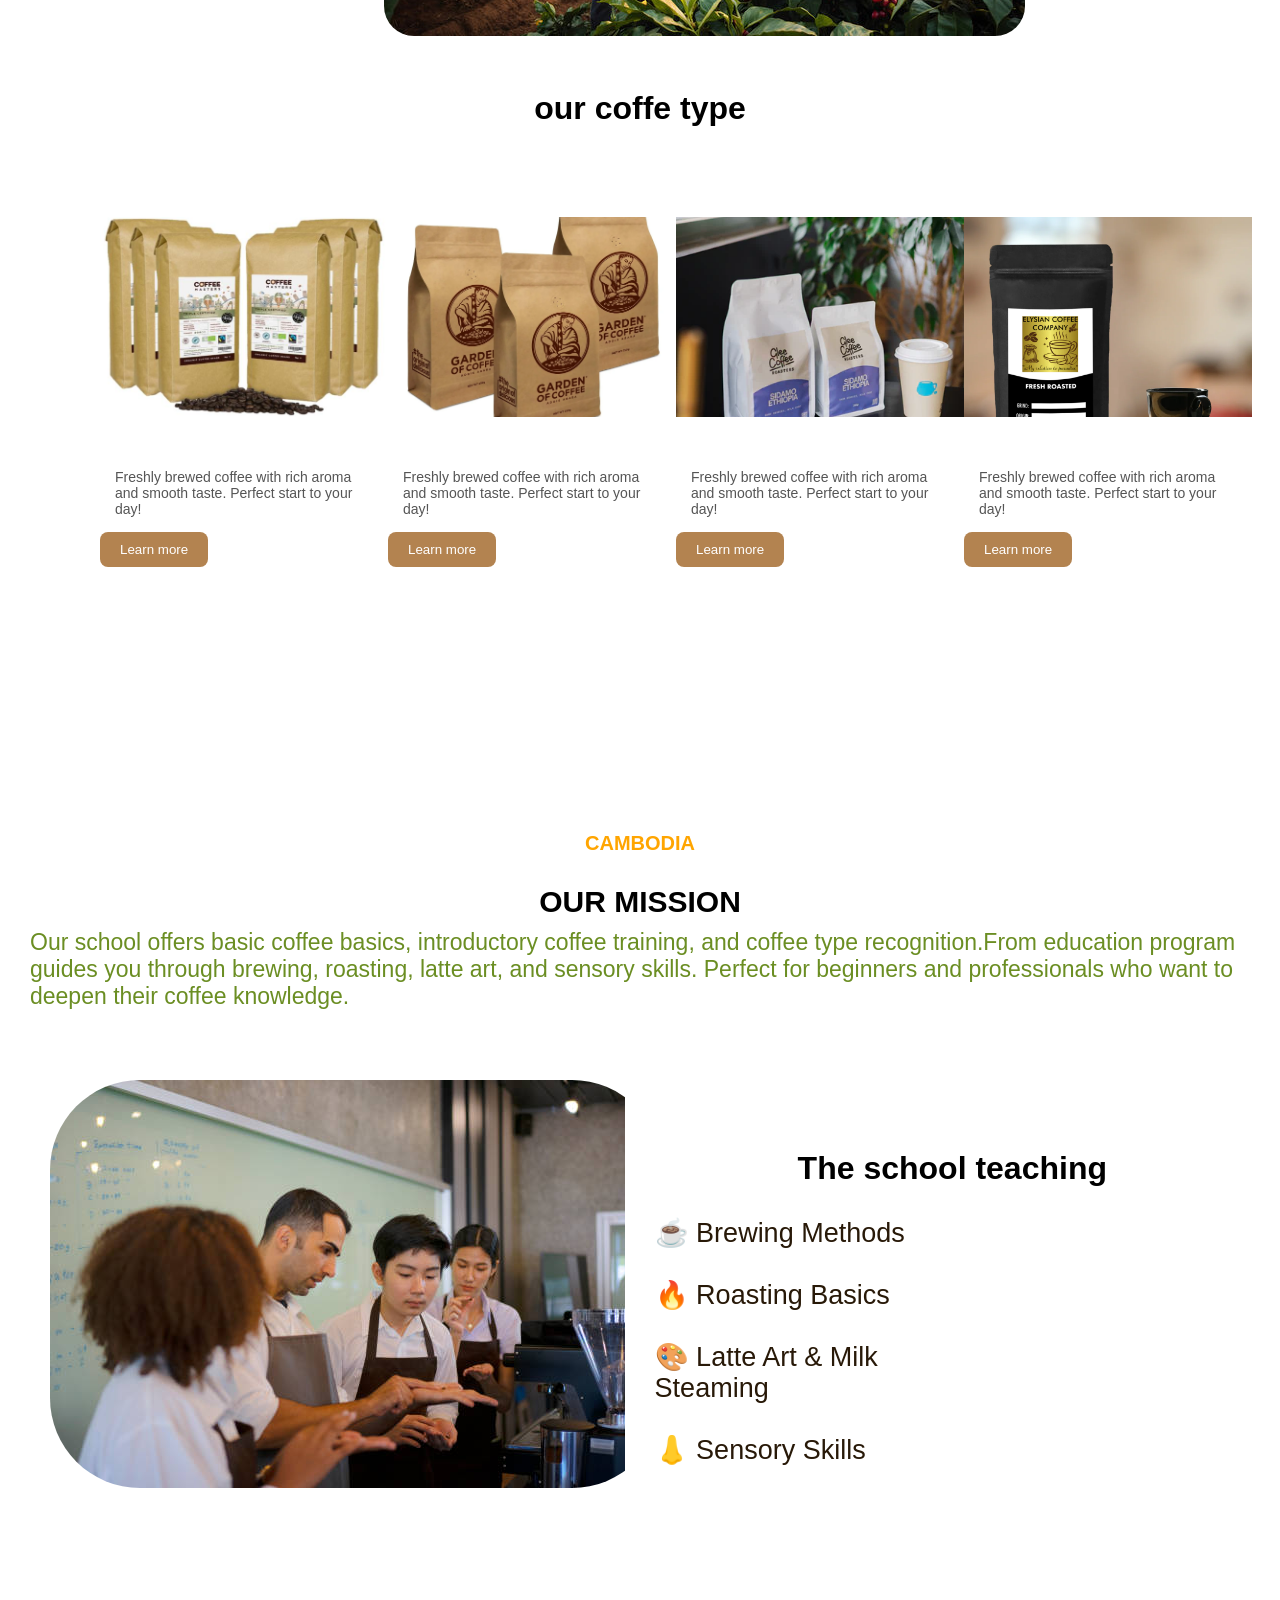
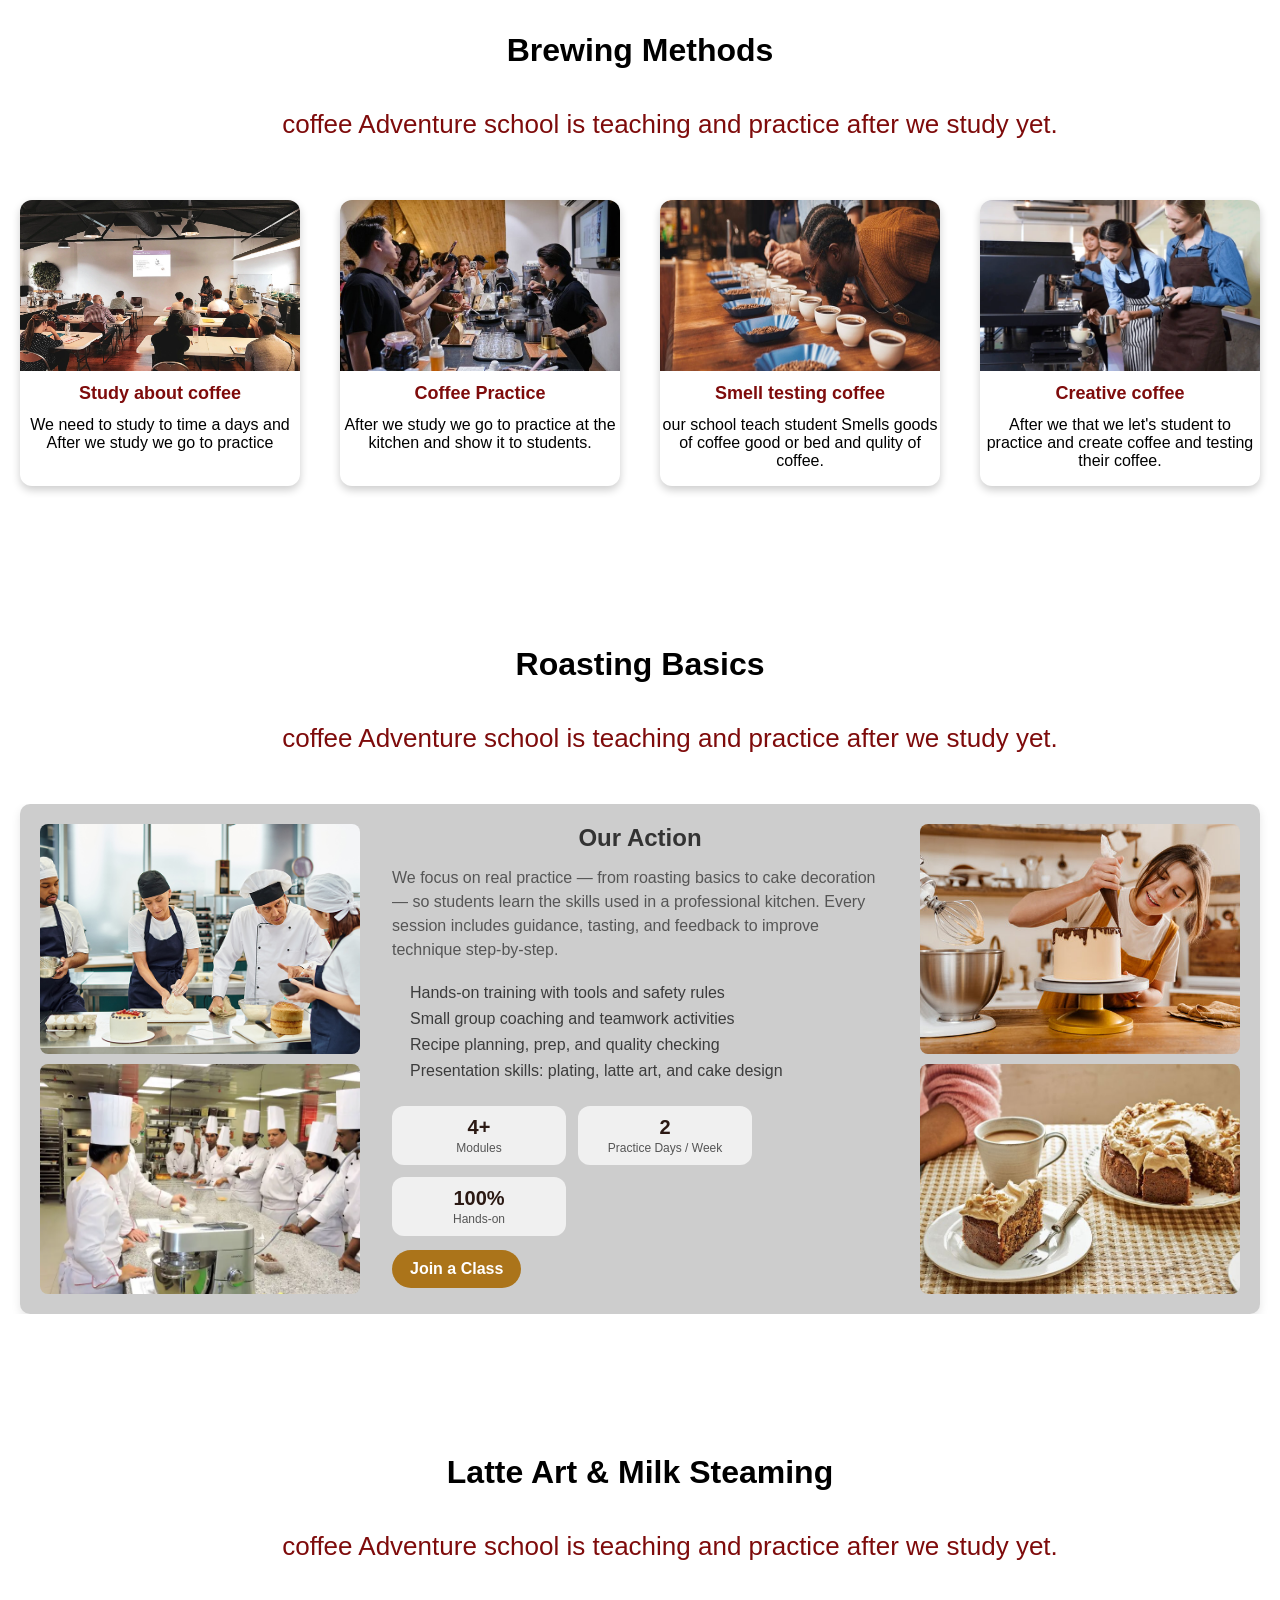
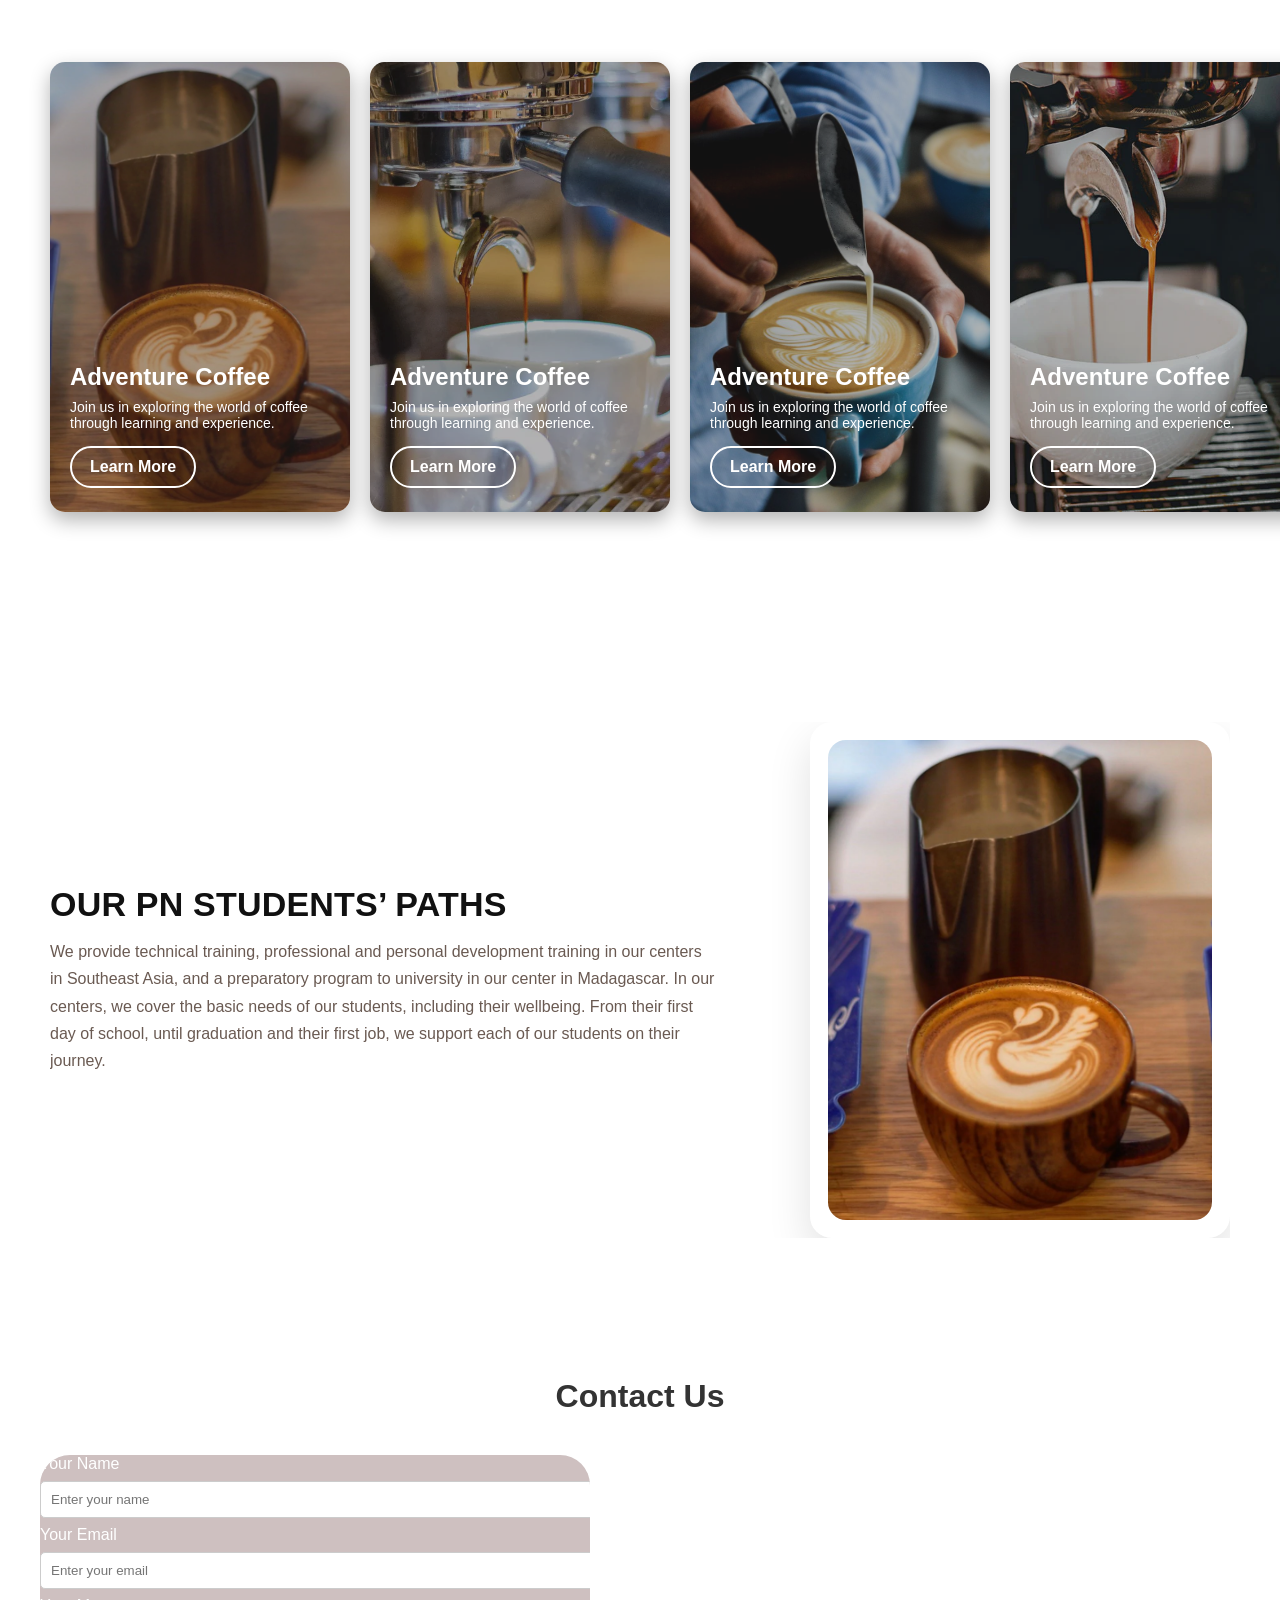
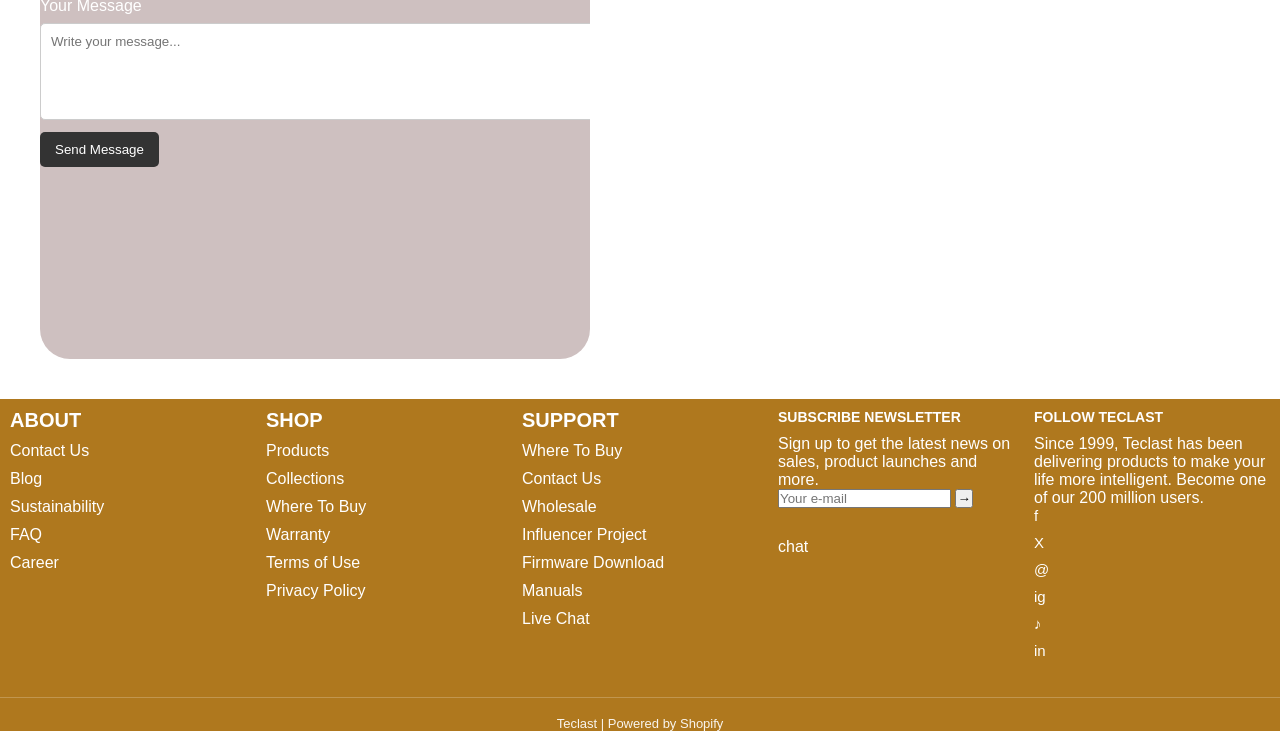
==== commit 0e79f9cd: "fit some feature" ====
--- a/about.html
+++ b/about.html
@@ -1,4 +1,4 @@
-<!DOCTYPE html>
+﻿<!DOCTYPE html>
 <html lang="en">
 
 <head>
@@ -6,33 +6,28 @@
     <meta name="viewport" content="width=device-width, initial-scale=1.0">
     <title>About</title>
     <link rel="stylesheet" href="./css/about.css">
+    <link rel="stylesheet" href="./css/nav.css">
 </head>
 
 <body>
-    <div class="head-container">
-        <div class="head-one">
-            <img src="./img/download (2).png" alt="TecLast Logo">
-        </div>
-        <div class="head-two">
-            <div class="a">
-                <a href="/index.html">HOME</a>
-                <a href="#">ABOUT</a>
-                <a href="/service.html">SERVICE</a>
-                <a href="/contact.html">CONTACT</a>
-
-            </div>
-            <div class="all">
-                <div class="search">
-                    <input type="text" placeholder="Type to Search">
-                    <button>Search</button>
-                </div>
-            </div>
-        </div>
-
-        <div class="head-three">
-            <i class='bx bx-search'></i>
-        </div>
-    </div>
+    <header class="head-container">
+        <a class="head-one" href="./index.html" aria-label="Adventure Coffee Home">
+            <img src="./img/download (2).png" alt="Adventure Coffee logo">
+        </a>
+
+        <nav class="head-nav" aria-label="Primary">
+            <a href="./index.html">HOME</a>
+            <a class="is-active" href="./about.html">ABOUT</a>
+            <a href="./service.html">SERVICE</a>
+            <a href="./contact.html">CONTACT</a>
+        </nav>
+
+        <form class="search" role="search" action="#" method="get">
+            <label class="sr-only" for="site-search">Search</label>
+            <input id="site-search" name="q" type="search" placeholder="Type to Search" />
+            <button type="submit">Search</button>
+        </form>
+    </header>
     <div class="action-section">
 
         <div class="cation-text">
@@ -173,15 +168,36 @@
             </div>
 
             <!-- Center text -->
-            <div class="content">
-
-                <h2>Our Action</h2>
+             <div class="content">
+ 
+                 <h2>Our Action</h2>
                 <p>
-                    This is the text section inside the card. You can write any paragraph here — description, details,
-                    or information about your topic. You can add more text, buttons, or other HTML elements in this
-                    middle area.
+                    We focus on real practice — from roasting basics to cake decoration — so students learn the skills
+                    used in a professional kitchen. Every session includes guidance, tasting, and feedback to improve
+                    technique step-by-step.
                 </p>
-            </div>
+                <ul class="action-list">
+                    <li>Hands-on training with tools and safety rules</li>
+                    <li>Small group coaching and teamwork activities</li>
+                    <li>Recipe planning, prep, and quality checking</li>
+                    <li>Presentation skills: plating, latte art, and cake design</li>
+                </ul>
+                <div class="action-meta">
+                    <div class="meta-item">
+                        <strong>4+</strong>
+                        <span>Modules</span>
+                    </div>
+                    <div class="meta-item">
+                        <strong>2</strong>
+                        <span>Practice Days / Week</span>
+                    </div>
+                    <div class="meta-item">
+                        <strong>100%</strong>
+                        <span>Hands-on</span>
+                    </div>
+                </div>
+                <a href="/contact.html" class="action-cta">Join a Class</a>
+             </div>
 
             <!-- Right images -->
             <div class="side">
@@ -235,15 +251,20 @@
         </div>
     </div>
 
-    <div class="womean">
-
-        <h1> Our PN student’s paths</h1>
-        <p>We provide technical training, professional and personal development training in our centers in Southeast
-            Asia, and a preparatory program to university in our center in Madagascar. In our centers, we cover the
-            basic needs of our students, including their wellbeing.
-            From their first day of school, until graduation and their first job, we support each of our students
-             <br>their journey.</p>
-    </div>
+    <section class="paths-section">
+        <div class="paths-wrap">
+            <div class="paths-content">
+                <h2>Our PN students’ paths</h2>
+                <p>We provide technical training, professional and personal development training in our centers in
+                    Southeast Asia, and a preparatory program to university in our center in Madagascar. In our centers,
+                    we cover the basic needs of our students, including their wellbeing. From their first day of school,
+                    until graduation and their first job, we support each of our students on their journey.</p>
+            </div>
+            <div class="paths-media">
+                <img src="./img/about.tmg/image copy 16.png" alt="Students learning and training">
+            </div>
+        </div>
+    </section>
     <div class="contact">
 
             <h1>Contact Us</h1>
@@ -339,4 +360,4 @@
 
 </body>
 
-</html>+</html>
--- a/css/about.css
+++ b/css/about.css
@@ -1,4 +1,4 @@
-* {
+﻿* {
     margin: 0;
     padding: 0;
     font-family: Arial, Helvetica, sans-serif;
@@ -6,128 +6,72 @@
 }
 
 
-.search {
-    /* display: flex;
-    justify-content: flex-end; */
-    margin-left: 100px;
-
-
-}
-
-.search input {
-    padding: 10px;
-    margin-left: 30px;
-    border: 1px solid rgba(165, 42, 42, 0.726);
-    /* outline: none; */
-
-}
-
-.search button {
-    background: rgba(165, 42, 42, 0.815);
-    border: none;
-    padding: 10px 20px;
-    cursor: pointer;
-    color: white;
-
-}
-
-
 body {
-    height: 870vh;
+    min-height: 100vh;
     color: #fff;
-}
-
-.head-container {
-    background-color: rgba(168, 108, 10, 0.918);
-    height: 14vh;
-    width: 100%;
-    display: flex;
-    justify-content: space-between;
+    -ms-overflow-style: none;
+    scrollbar-width: none;
+}
+
+body::-webkit-scrollbar {
+    width: 0;
+    height: 0;
+}
+
+/* Header/nav/search styles live in css/nav.css */
+
+.action-section {
+    display: grid;
+    grid-template-columns: 1fr minmax(240px, 420px);
     align-items: center;
-    flex-direction: row;
- 
-}
-
-.head-one img {
-    height: 90px;
-    margin-left: 40px;
-}
-
-.head-two {
-    /* margin-right: 200px; */
-    display: flex;
-    justify-content: center;
-
-}
-
-.a {
-    display: flex;
-    justify-content: center;
-    margin-top: 10px;
-    margin-left: 400px;
-
-
-}
-
-.head-two a {
-    text-decoration: none;
-    margin-right: 30px;
-    color: white;
-    font-size: 16px;
-    display: flex;
-
-}
-
-.action-section {
-    display: flex;
-    align-items: center;
-    /* justify-content: space-between; */
-    padding: 50px;
-    /* gap: 10px; */
-    background: #55350cdd;
-    height: 90vh;
+    gap: 50px;
+    padding: 80px 50px;
+    background: linear-gradient(90deg, #e9e2df 0 55%, #ffffff 55% 100%);
+    min-height: calc(100vh - 14vh);
 }
 
 
 
 .cation-text h2 {
-    /* color: wheat; */
     text-transform: uppercase;
     margin-bottom: 10px;
-    font-size: 38px;
+    font-size: clamp(22px, 2.8vw, 38px);
+    justify-content: flex-start;
 
 }
 
 .cation-text p q {
-    color: rgb(47, 39, 24);
-    /* text-transform: uppercase; */
+    color: #6a5a52;
     margin-bottom: 10px;
-    font-size: 25px;
-    margin-top: 25px;
+    margin-top: 18px;
     font-style: initial;
-    font-size: 50px;
+    font-size: clamp(22px, 2.6vw, 36px);
 
 }
 
 .img img {
     width: 100%;
-    /* height: 80%; */
-    margin-right: 50%;
+    margin-right: 0;
+    display: block;
+    border-radius: 22px;
+    box-shadow: 0 18px 44px rgba(0, 0, 0, 0.12);
 }
 
 .text h1 {
-    margin-bottom: 20px;
-    margin-left: 50px;
-    font-size: 40px;
-    display: flex;
-    justify-content: center;
-    font-size: 60px;
-    color: white;
+    margin: 0;
+    display: flex;
+    justify-content: flex-start;
+    font-size: clamp(46px, 4.6vw, 72px);
+    line-height: 1.02;
+    letter-spacing: -0.4px;
+    color: #2b1913;
 }
 
 .text h2 {
     display: flex;
-    justify-content: center;
+    justify-content: flex-start;
+    color: #111;
+    letter-spacing: 0.2px;
 
 }
 
@@ -172,23 +116,7 @@
     margin-top: 90px;
 }
 
-.card {
-    background: #fff;
-    width: 300px;
-    height: 50vh;
-    border-radius: 15px;
-    box-shadow: 0 4px 10px rgba(0, 0, 0, 0.1);
-    overflow: hidden;
-    text-align: center;
-    transition: 0.3s;
-
-
-}
-
-.card h2 {
-
-    color: black;
-}
+/* Header/nav/search styles live in css/nav.css */
 
 .card:hover {
     transform: translateY(-5px);
@@ -346,6 +274,52 @@
     margin-left: 60px;
 }
 
+.paths-section {
+    background: #fff;
+    padding: 70px 50px;
+}
+
+.paths-wrap {
+    max-width: 1200px;
+    margin: 0 auto;
+    display: grid;
+    grid-template-columns: 1fr minmax(240px, 420px);
+    gap: 50px;
+    align-items: center;
+}
+
+.paths-content h2 {
+    margin: 0;
+    color: #111;
+    font-size: clamp(22px, 3vw, 34px);
+    text-transform: uppercase;
+    letter-spacing: 0.2px;
+}
+
+.paths-content p {
+    margin-top: 14px;
+    color: #6a5a52;
+    font-size: 16px;
+    line-height: 1.7;
+    max-width: 75ch;
+}
+
+.paths-media {
+    background: rgba(255, 255, 255, 0.35);
+    border-radius: 22px;
+    padding: 18px;
+    box-shadow: 0 18px 44px rgba(0, 0, 0, 0.12);
+}
+
+.paths-media img {
+    width: 100%;
+    aspect-ratio: 4 / 5;
+    object-fit: cover;
+    object-position: center;
+    border-radius: 18px;
+    display: block;
+}
+
 .no {
     width: 290px;
     border-radius: 12px;
@@ -388,8 +362,10 @@
     background-color: rgba(128, 128, 128, 0.393);
     border-radius: 10px;
     box-shadow: 0 4px 10px rgba(0, 0, 0, 0.1);
-    /* width: 900px; */
     padding: 20px;
+    gap: 22px;
+    width: min(1200px, calc(100% - 40px));
+    align-items: flex-start;
 
 }
 
@@ -402,14 +378,14 @@
 }
 
 .side img {
-    width: 350px;
-    height: 250px;
+    width: 320px;
+    height: 230px;
     object-fit: cover;
     border-radius: 8px;
-}
-
-.side,
-img:hover {
+    transition: transform 0.25s ease, box-shadow 0.25s ease;
+}
+
+.side img:hover {
     transform: translateY(-5px);
     box-shadow: 0 8px 20px rgba(0, 0, 0, 0.2);
 }
@@ -418,7 +394,8 @@
 /* Middle text area */
 .content {
     flex: 1;
-    padding: 0 20px;
+    padding: 0 10px;
+    max-width: 520px;
 }
 
 .content h2 {
@@ -432,8 +409,61 @@
 .content p {
     color: #555;
     line-height: 1.5;
-    margin-top: 7%;
-
+    margin-top: 14px;
+
+}
+
+.action-list {
+    margin: 14px 0 18px;
+    padding-left: 18px;
+}
+
+.action-list li {
+    color: #3c3c3c;
+    margin: 8px 0;
+}
+
+.action-meta {
+    display: flex;
+    flex-wrap: wrap;
+    gap: 12px;
+    margin-top: 10px;
+}
+
+.action-meta .meta-item {
+    background: rgba(255, 255, 255, 0.7);
+    border-radius: 12px;
+    padding: 10px 12px;
+    min-width: 150px;
+    text-align: center;
+}
+
+.action-meta .meta-item strong {
+    display: block;
+    font-size: 20px;
+    color: #2b1913;
+}
+
+.action-meta .meta-item span {
+    display: block;
+    margin-top: 2px;
+    font-size: 12px;
+    color: #555;
+}
+
+.action-cta {
+    display: inline-block;
+    margin-top: 14px;
+    padding: 10px 18px;
+    border-radius: 999px;
+    background: rgba(168, 108, 10, 0.918);
+    color: white;
+    text-decoration: none;
+    font-weight: 700;
+}
+
+.action-cta:hover {
+    filter: brightness(1.05);
 }
 
 
@@ -557,6 +587,16 @@
     border-radius: 5px;
 }
 
+.contact textarea {
+    -ms-overflow-style: none;
+    scrollbar-width: none;
+}
+
+.contact textarea::-webkit-scrollbar {
+    width: 0;
+    height: 0;
+}
+
 .contact button {
     background: #333;
     color: #fff;
@@ -592,6 +632,9 @@
     justify-content: space-around;
     flex-wrap: wrap;
     font-family: Arial, sans-serif;
+    width: 100vw;
+    margin-left: calc(50% - 50vw);
+    margin-right: calc(50% - 50vw);
 }
 
 .footer-column {
@@ -615,4 +658,55 @@
 
 .footer-column a:hover {
     color: #a6583c;
-}+}
+
+.powered-by {
+    flex: 0 0 100%;
+    width: 100%;
+    text-align: center;
+    padding-top: 18px;
+    margin-top: 18px;
+    border-top: 1px solid rgba(255, 255, 255, 0.22);
+    color: rgba(255, 255, 255, 0.92);
+    font-size: 13px;
+}
+
+@media (max-width: 980px) {
+    .action-section {
+        grid-template-columns: 1fr;
+        padding: 50px 20px;
+        background: #ffffff;
+        min-height: auto;
+    }
+
+    .paths-wrap {
+        grid-template-columns: 1fr;
+        gap: 22px;
+    }
+
+    .paths-section {
+        padding: 50px 20px;
+    }
+
+    .cake {
+        flex-direction: column;
+        align-items: stretch;
+        width: calc(100% - 40px);
+    }
+
+    .side {
+        flex-direction: row;
+        flex-wrap: wrap;
+        justify-content: center;
+    }
+
+    .side img {
+        width: min(100%, 420px);
+        height: 220px;
+    }
+
+    .content {
+        max-width: none;
+        padding: 10px 0;
+    }
+}
--- a/css/nav.css
+++ b/css/nav.css
@@ -0,0 +1,165 @@
+:root {
+  --brand: rgba(168, 108, 10, 0.918);
+  --brand-2: rgba(165, 42, 42, 0.815);
+  --pad: clamp(16px, 3vw, 28px);
+}
+
+/* Keep header sizing consistent across all pages */
+.head-container,
+.head-container *,
+.head-container *::before,
+.head-container *::after {
+  box-sizing: border-box;
+}
+
+.sr-only {
+  position: absolute;
+  width: 1px;
+  height: 1px;
+  padding: 0;
+  margin: -1px;
+  overflow: hidden;
+  clip: rect(0, 0, 0, 0);
+  white-space: nowrap;
+  border: 0;
+}
+
+.head-container {
+  background-color: var(--brand);
+  height: 90px;
+  width: 100%;
+  display: grid;
+  grid-template-columns: auto 1fr auto;
+  align-items: center;
+  padding: 0 var(--pad);
+  position: sticky;
+  top: 0;
+  z-index: 1000;
+  box-shadow: 0 10px 24px rgba(0, 0, 0, 0.12);
+}
+
+.head-one {
+  display: flex;
+  align-items: center;
+  text-decoration: none;
+  min-width: 0;
+}
+
+.head-one img {
+  height: 60px;
+  width: auto;
+  display: block;
+}
+
+.head-nav {
+  display: flex;
+  justify-content: center;
+  align-items: center;
+  gap: clamp(18px, 2.8vw, 44px);
+  min-width: 0;
+}
+
+.head-nav a {
+  text-decoration: none;
+  color: #fff;
+  font-size: 16px;
+  font-weight: 700;
+  letter-spacing: 0.6px;
+  opacity: 0.95;
+  padding: 6px 2px;
+}
+
+.head-nav a:hover {
+  opacity: 1;
+}
+
+.head-nav a.is-active {
+  text-decoration: underline;
+  text-underline-offset: 8px;
+  text-decoration-thickness: 2px;
+}
+
+.search {
+  display: flex;
+  align-items: center;
+  gap: 14px;
+  justify-self: end;
+  max-width: 100%;
+}
+
+.search input {
+  padding: 10px 14px;
+  height: 44px;
+  border: 1px solid rgba(0, 0, 0, 0.18);
+  outline: none;
+  border-radius: 3px;
+  background: #fff;
+  color: #222;
+  width: clamp(220px, 34vw, 620px);
+  max-width: 100%;
+}
+
+.search input::placeholder {
+  color: rgba(0, 0, 0, 0.55);
+}
+
+.search input:focus {
+  border-color: rgba(0, 0, 0, 0.3);
+  box-shadow: 0 0 0 4px rgba(255, 255, 255, 0.18);
+}
+
+.search button {
+  background: var(--brand-2);
+  border: none;
+  height: 44px;
+  padding: 0 26px;
+  cursor: pointer;
+  color: #fff;
+  border-radius: 3px;
+  font-weight: 700;
+}
+
+.search button:hover {
+  filter: brightness(1.05);
+}
+
+@media (max-width: 980px) {
+  .head-container {
+    height: auto;
+    padding-top: 14px;
+    padding-bottom: 14px;
+    grid-template-columns: 1fr;
+    gap: 12px;
+  }
+
+  .head-nav {
+    width: 100%;
+    justify-content: center;
+    flex-wrap: wrap;
+  }
+
+  .search {
+    width: 100%;
+    justify-content: center;
+  }
+
+  .search input {
+    width: min(520px, 100%);
+  }
+}
+
+@media (max-width: 520px) {
+  .search {
+    width: 100%;
+  }
+
+  .search input {
+    flex: 1;
+    min-width: 0;
+    width: 100%;
+  }
+
+  .search button {
+    white-space: nowrap;
+  }
+}
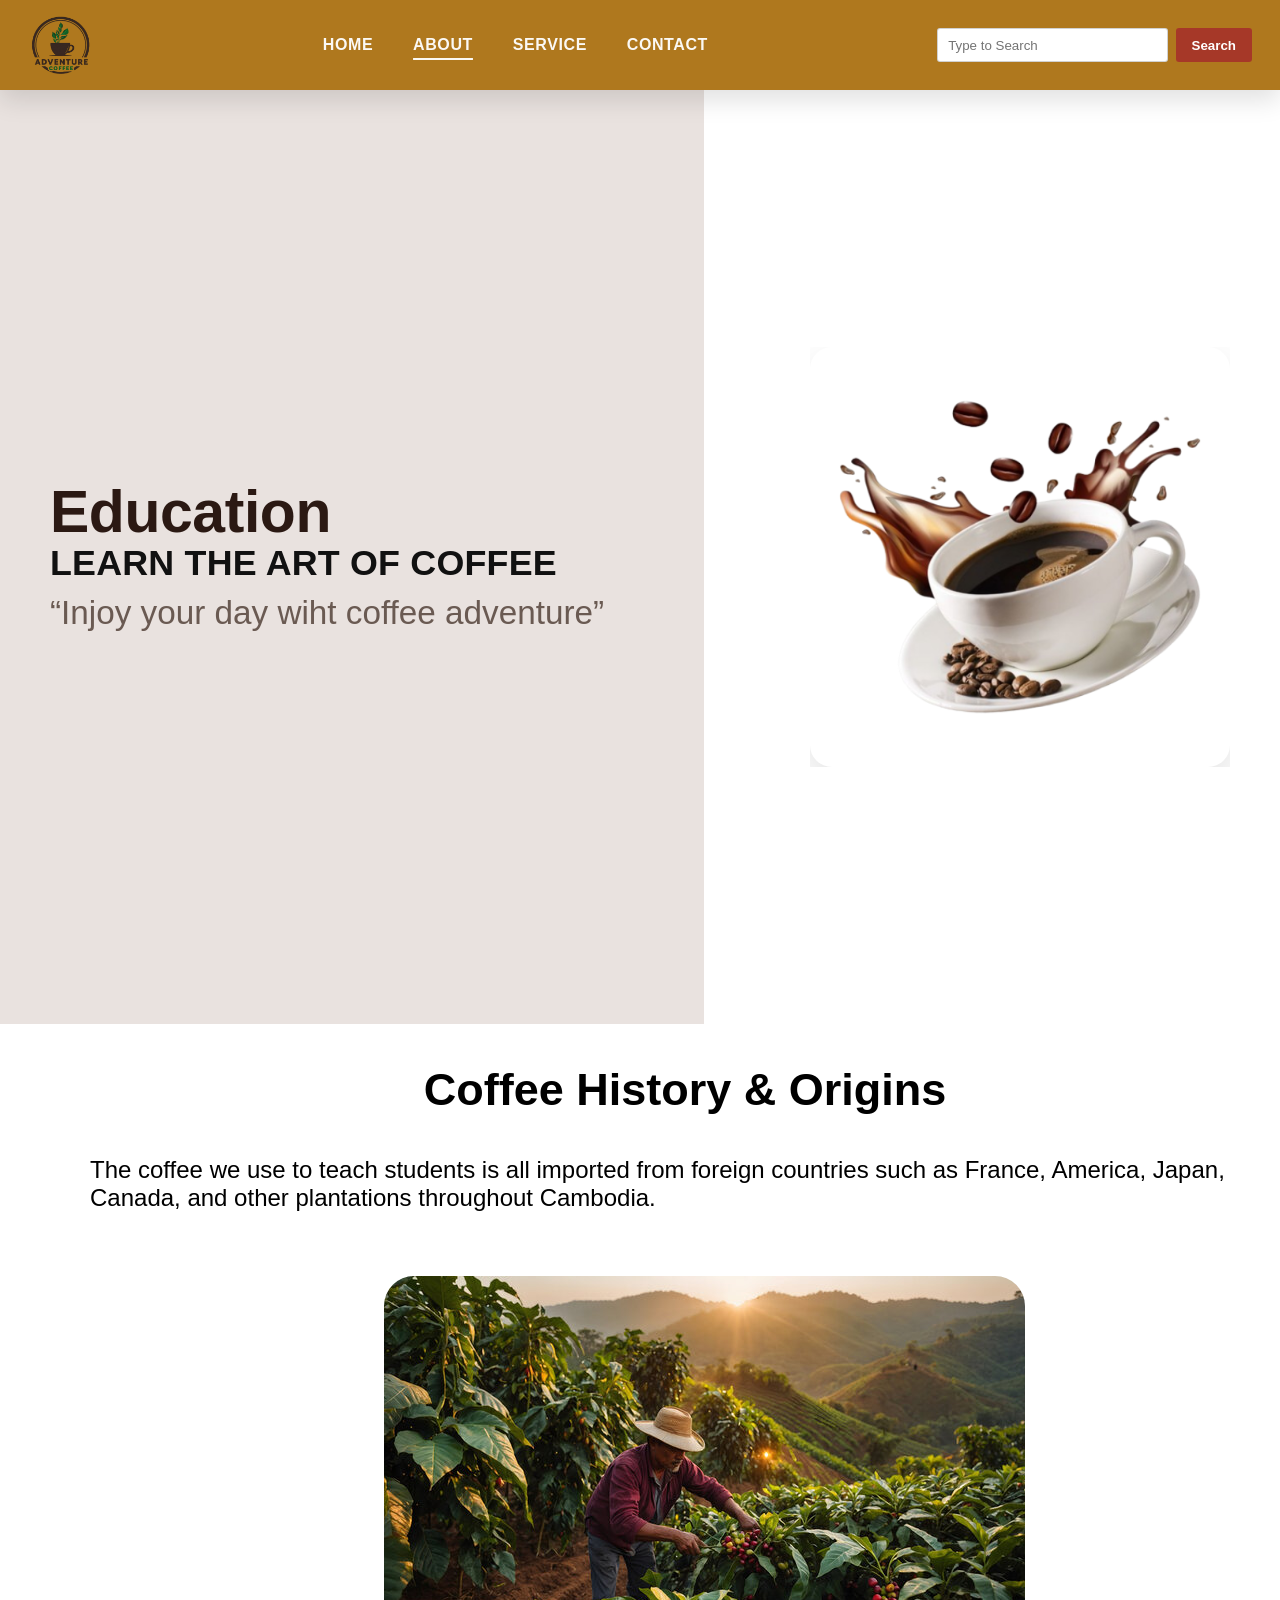
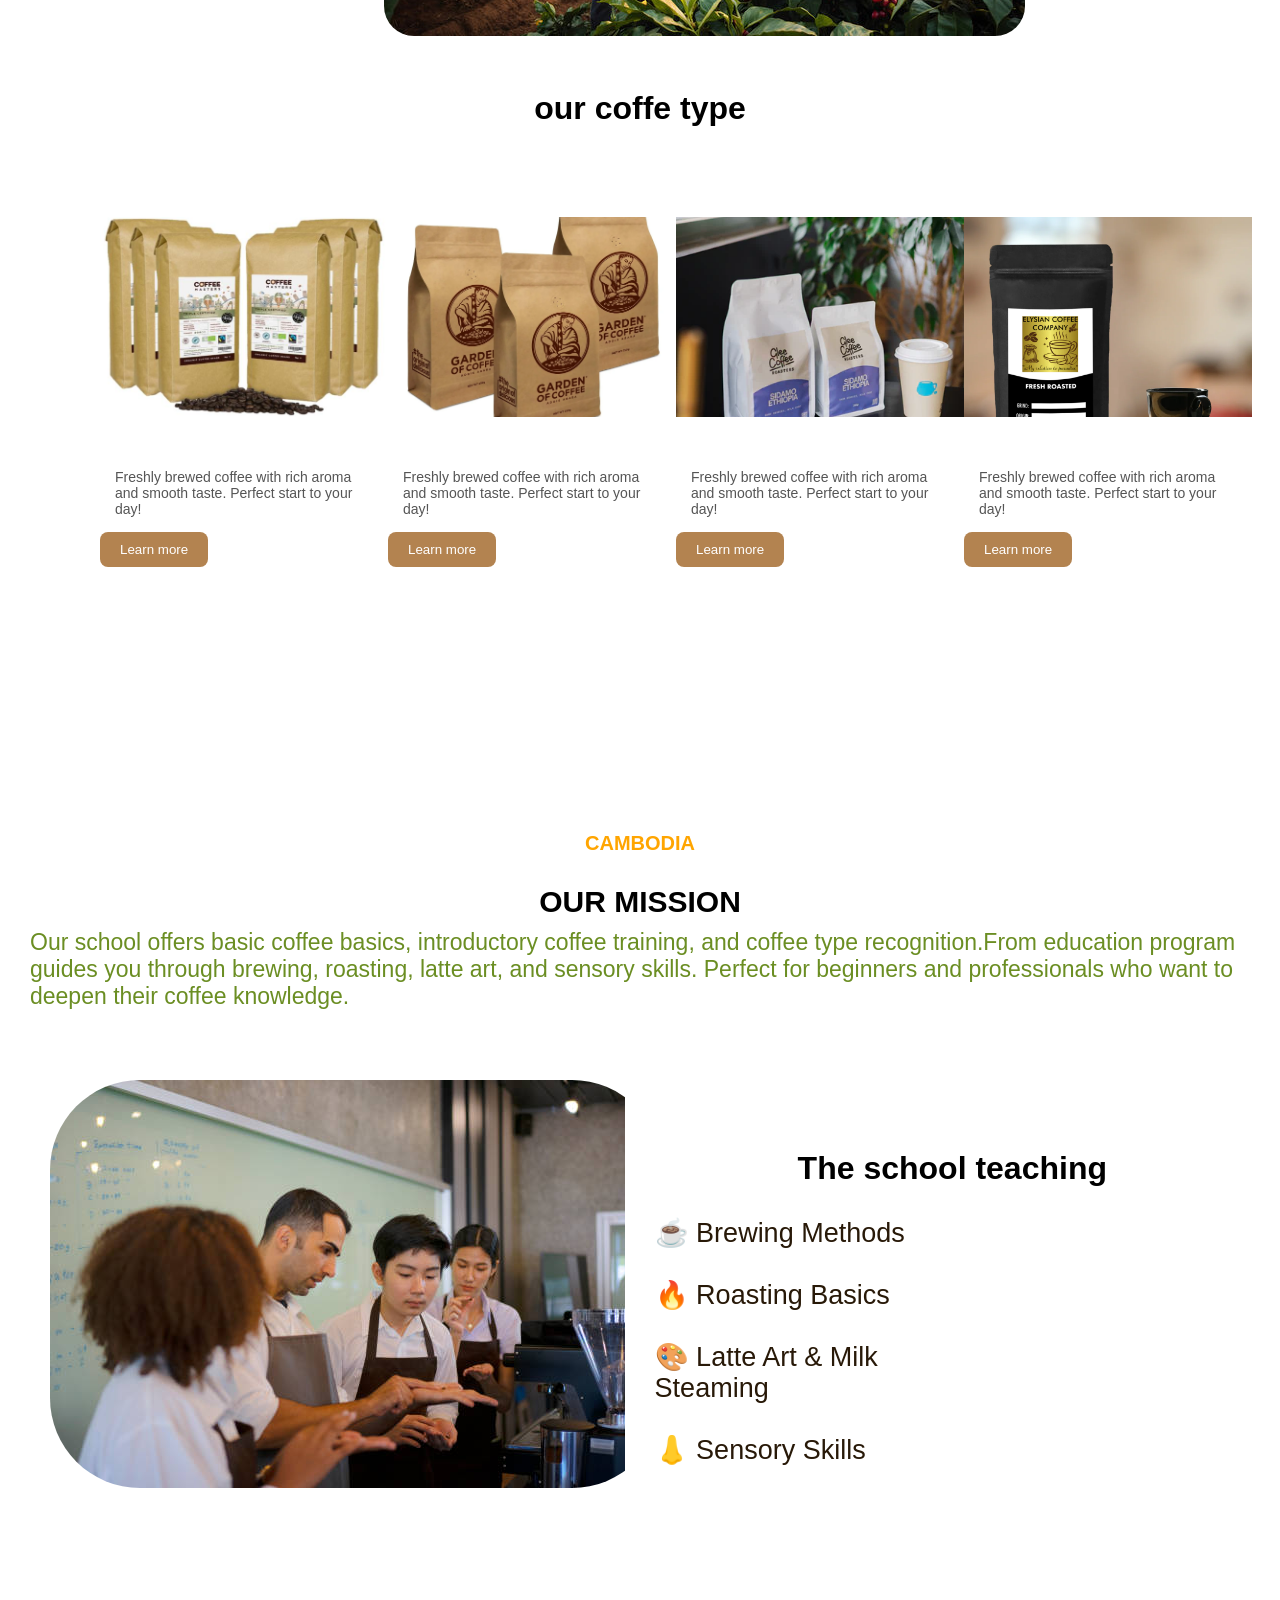
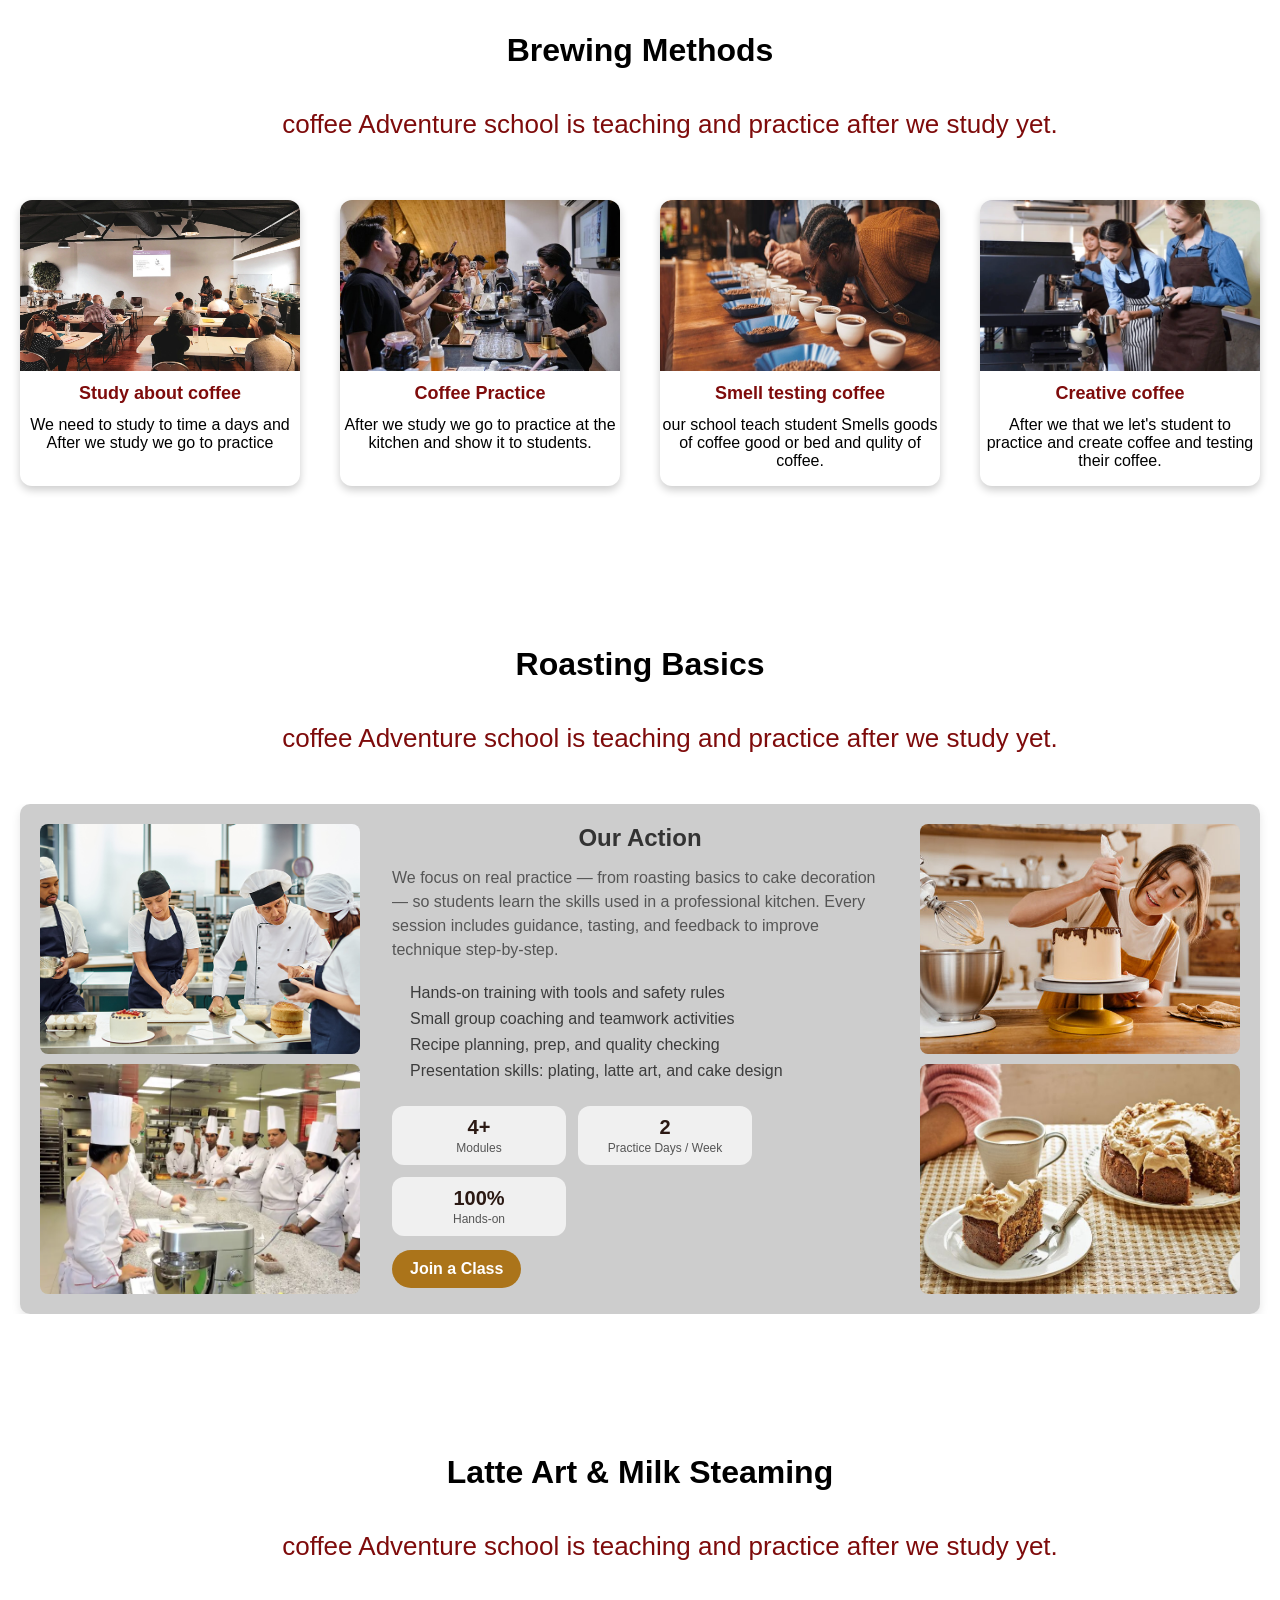
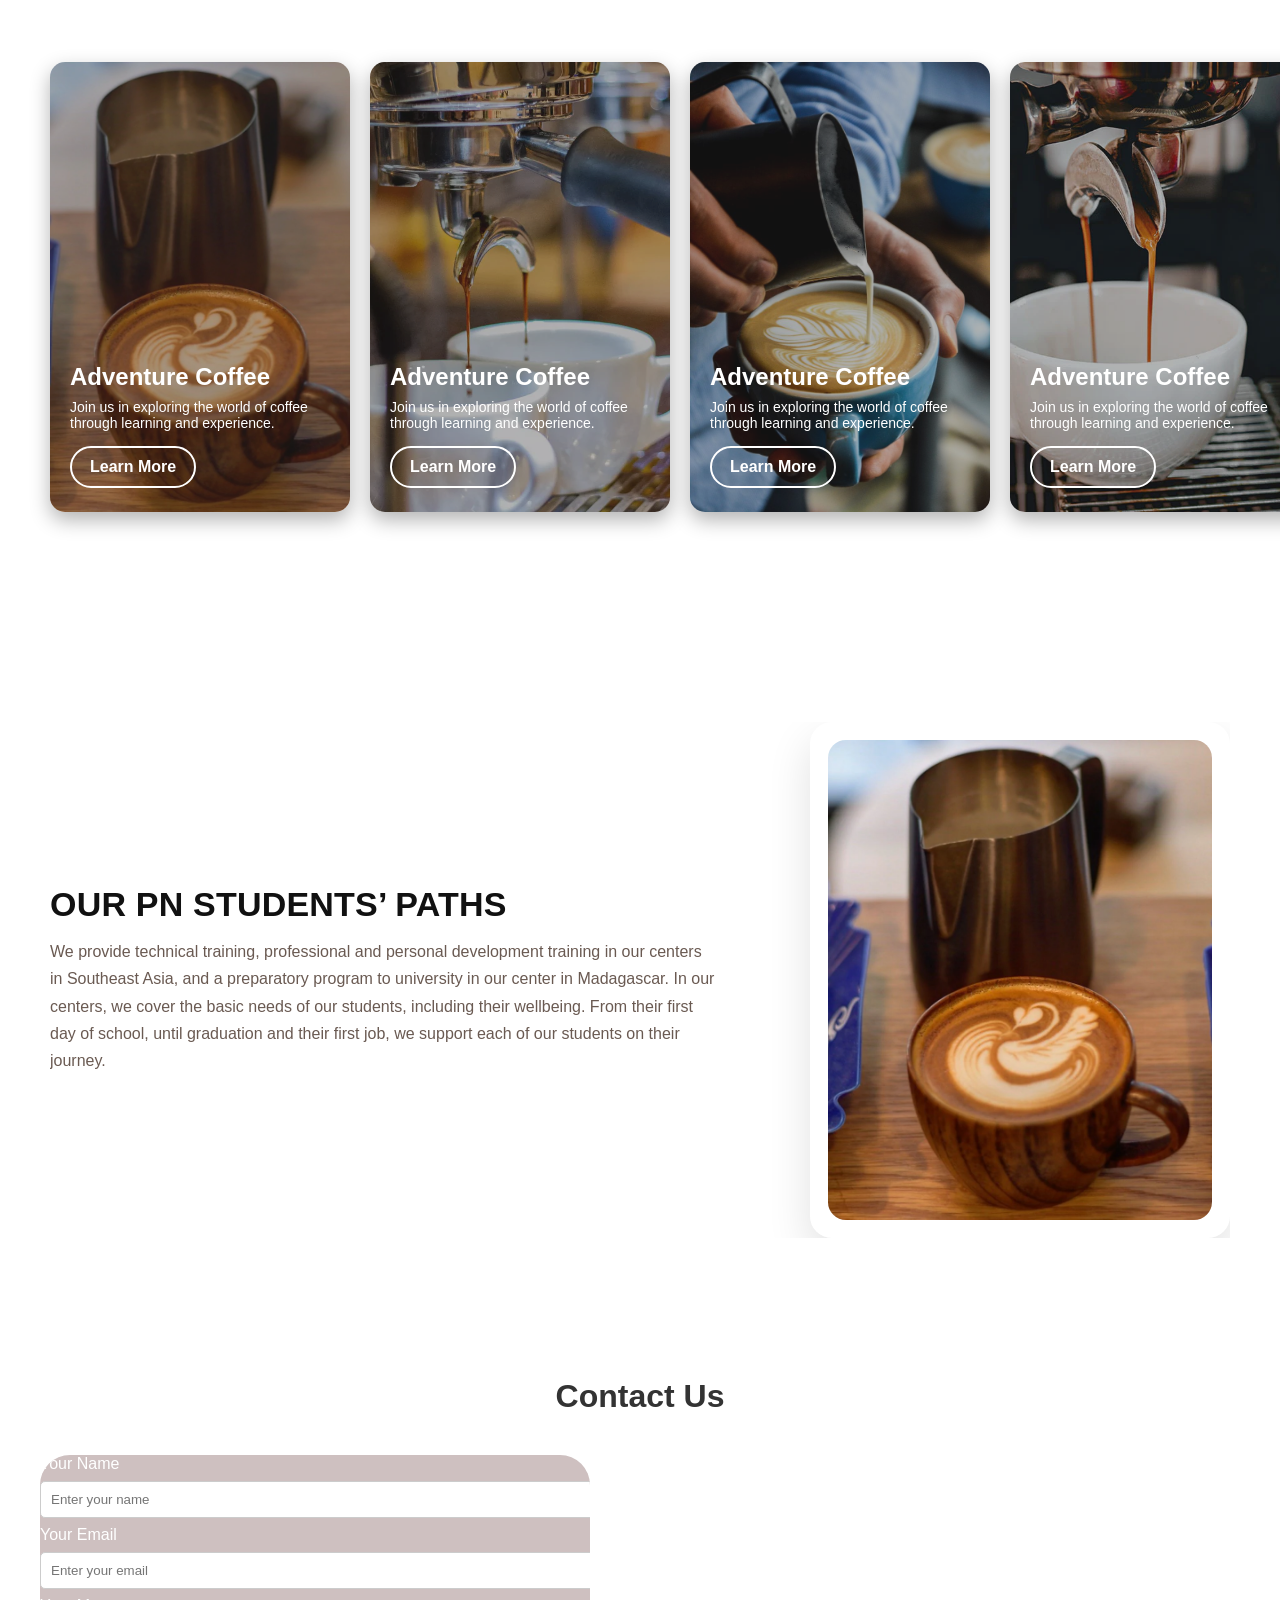
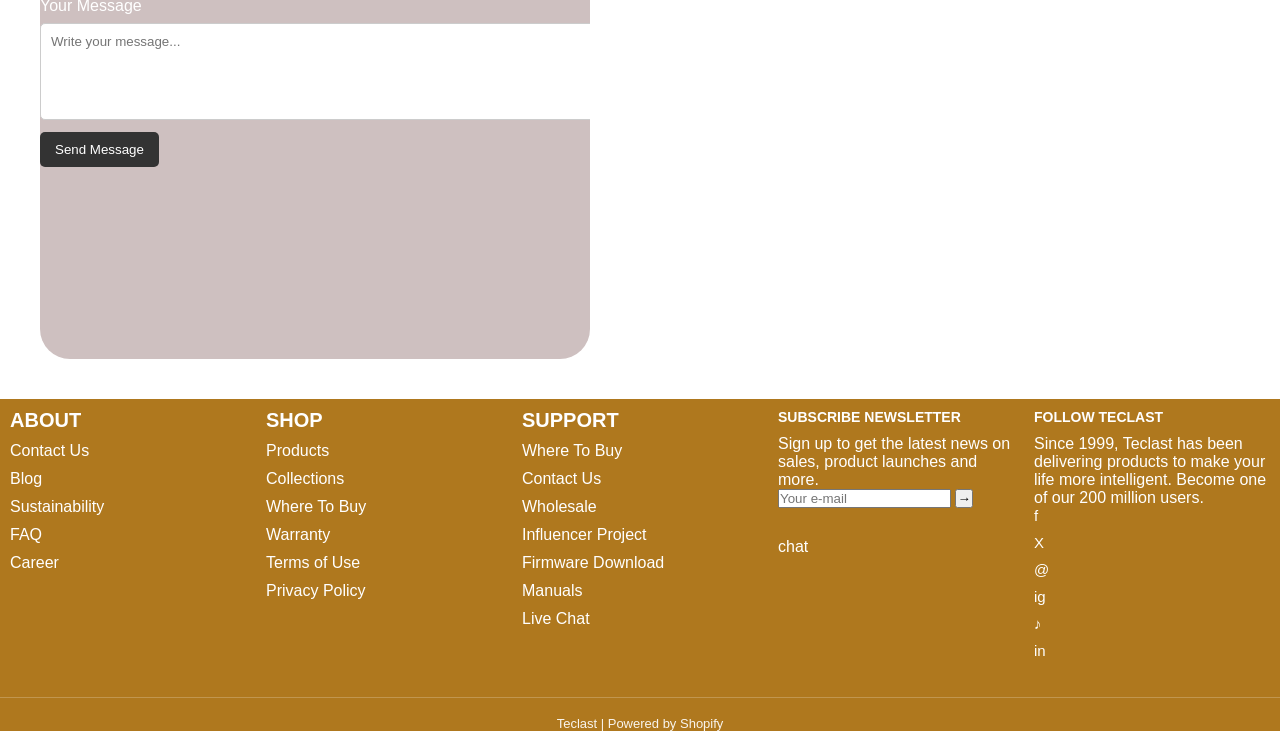
==== commit 15b94953: "link style" ====
--- a/about.html
+++ b/about.html
@@ -358,6 +358,7 @@
 
 
 
+    <script src="./js/nav.js"></script>
 </body>
 
 </html>
--- a/css/nav.css
+++ b/css/nav.css
@@ -2,6 +2,8 @@
   --brand: rgba(168, 108, 10, 0.918);
   --brand-2: rgba(165, 42, 42, 0.815);
   --pad: clamp(16px, 3vw, 28px);
+  --header-height: 90px;
+  --header-offset: var(--header-height);
 }
 
 /* Keep header sizing consistent across all pages */
@@ -10,6 +12,14 @@
 .head-container *::before,
 .head-container *::after {
   box-sizing: border-box;
+}
+
+html {
+  scroll-padding-top: var(--header-offset);
+}
+
+body {
+  padding-top: var(--header-offset);
 }
 
 .sr-only {
@@ -26,16 +36,19 @@
 
 .head-container {
   background-color: var(--brand);
-  height: 90px;
+  height: var(--header-height);
   width: 100%;
   display: grid;
   grid-template-columns: auto 1fr auto;
   align-items: center;
   padding: 0 var(--pad);
-  position: sticky;
+  position: fixed;
   top: 0;
+  left: 0;
+  right: 0;
   z-index: 1000;
   box-shadow: 0 10px 24px rgba(0, 0, 0, 0.12);
+  overflow-x: visible;
 }
 
 .head-one {
@@ -82,20 +95,21 @@
 .search {
   display: flex;
   align-items: center;
-  gap: 14px;
+  gap: 8px;
   justify-self: end;
   max-width: 100%;
 }
 
 .search input {
-  padding: 10px 14px;
-  height: 44px;
+  padding: 6px 10px;
+  height: 34px;
   border: 1px solid rgba(0, 0, 0, 0.18);
   outline: none;
   border-radius: 3px;
   background: #fff;
   color: #222;
-  width: clamp(220px, 34vw, 620px);
+  width: clamp(150px, 18vw, 320px);
+  min-width: 0;
   max-width: 100%;
 }
 
@@ -111,8 +125,8 @@
 .search button {
   background: var(--brand-2);
   border: none;
-  height: 44px;
-  padding: 0 26px;
+  height: 34px;
+  padding: 0 16px;
   cursor: pointer;
   color: #fff;
   border-radius: 3px;
@@ -121,6 +135,11 @@
 
 .search button:hover {
   filter: brightness(1.05);
+}
+
+.search button:focus-visible {
+  outline: none;
+  box-shadow: 0 0 0 4px rgba(255, 255, 255, 0.22);
 }
 
 @media (max-width: 980px) {
@@ -144,7 +163,7 @@
   }
 
   .search input {
-    width: min(520px, 100%);
+    width: min(420px, 100%);
   }
 }
 
